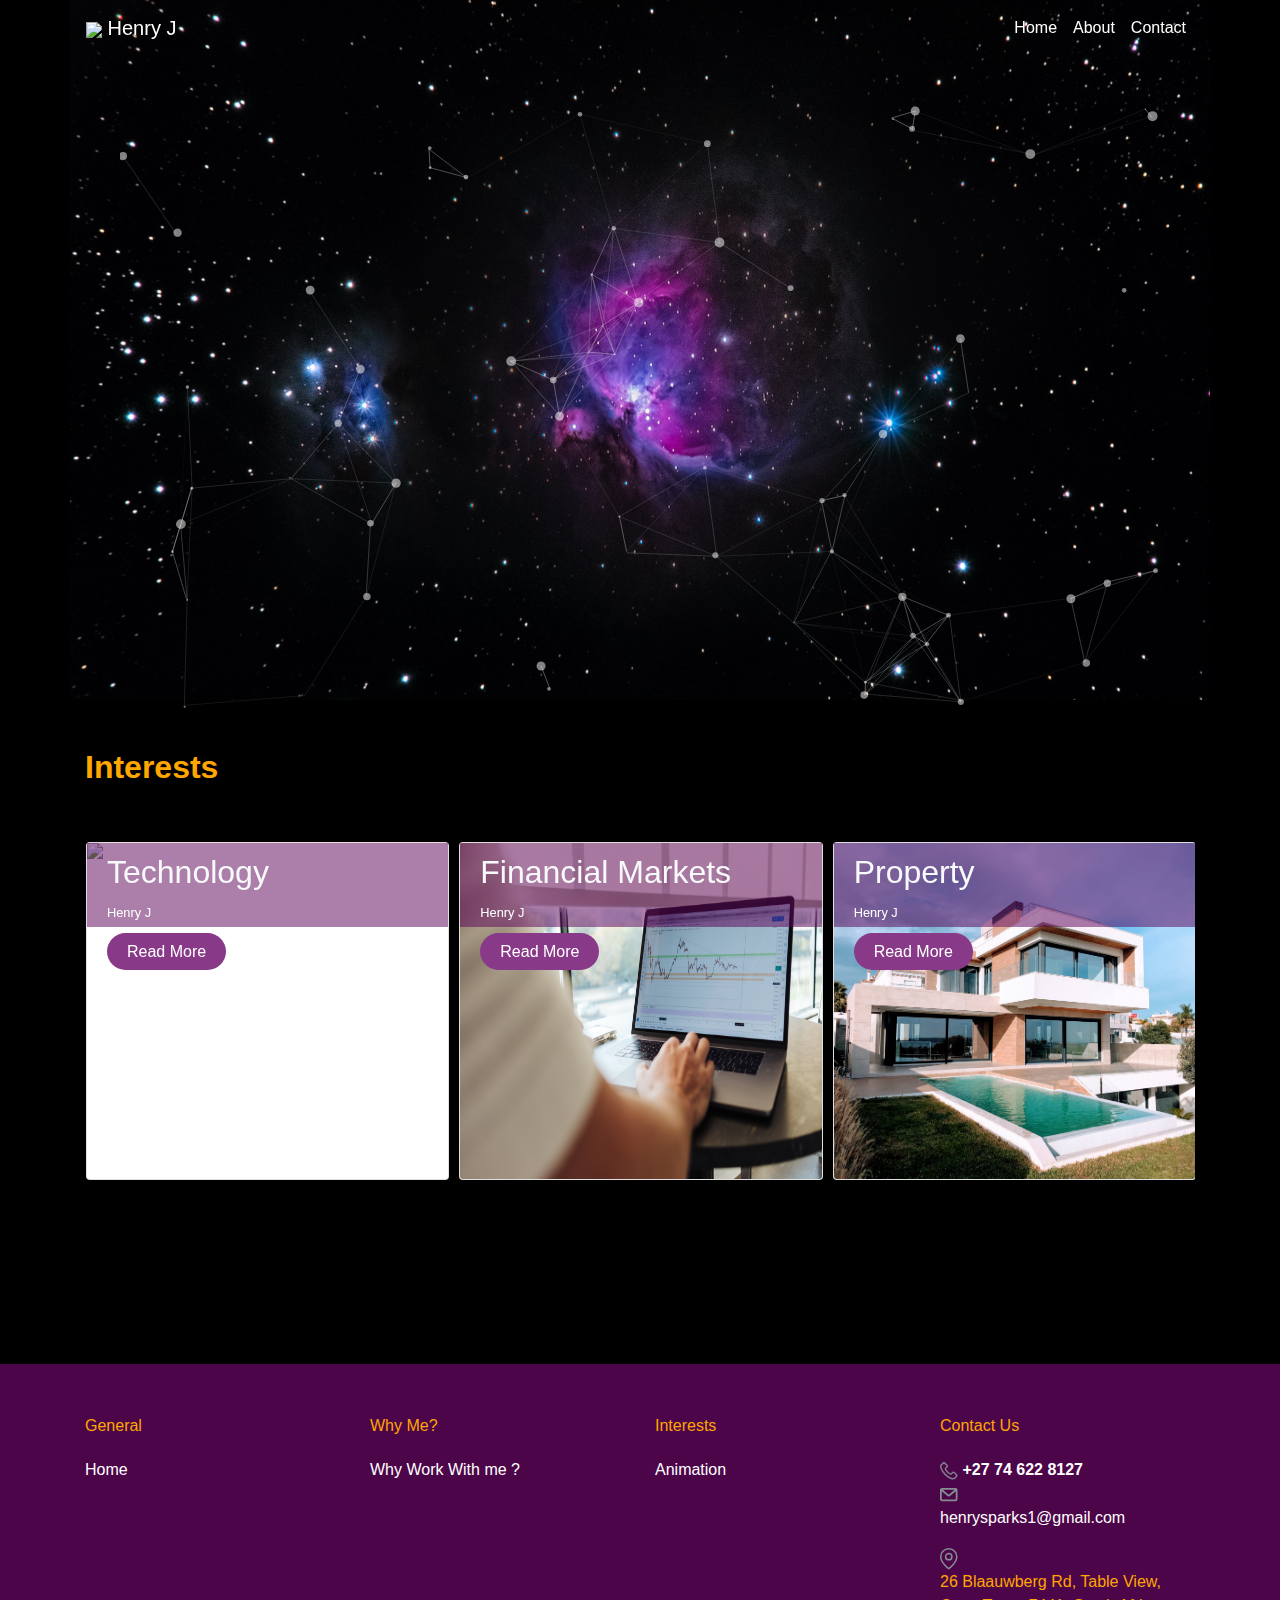
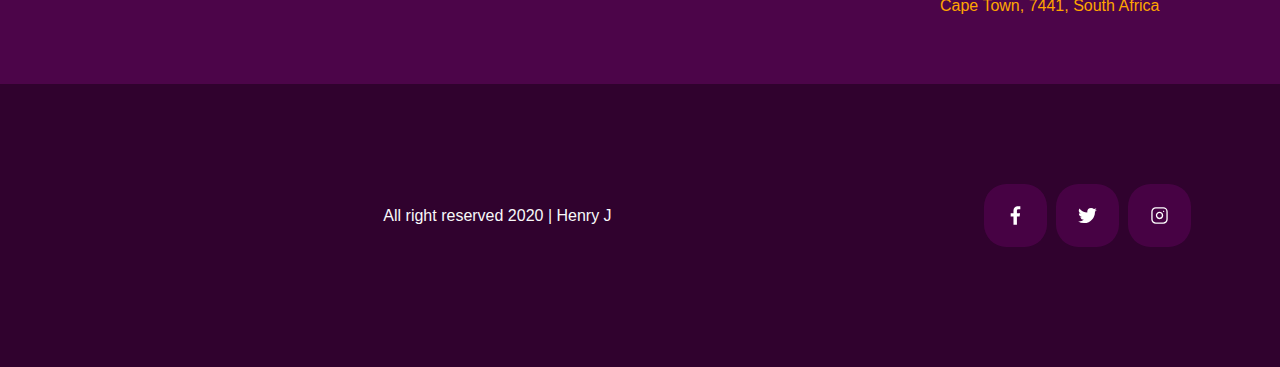
==== index.html @ 8cc5d6fb "Nicely styled the carousel items by giving the card title and the card texts a background  color of " ====
<!DOCTYPE html>
<html lang="en">
    <head>
        <meta charset="UTF-8">
        <meta name="viewport" content="width=device-width, initial-scale=1.0">
        <link rel="shortcut icon" href="./assets/img/3d-icon.png" type="image/x-icon">
        <title>Particle.js| Home</title>
        <link rel="stylesheet" href="https://stackpath.bootstrapcdn.com/bootstrap/4.3.1/css/bootstrap.min.css" integrity="sha384-ggOyR0iXCbMQv3Xipma34MD+dH/1fQ784/j6cY/iJTQUOhcWr7x9JvoRxT2MZw1T" crossorigin="anonymous">
        <link rel="stylesheet" href="./css/main.css">

        <link rel="stylesheet" href="./assets/OwlCarousel2-2.3.4/dist/assets/owl.carousel.css"> 
        <link rel="stylesheet" href="./assets/OwlCarousel2-2.3.4/dist/assets/owl.theme.default.css">
    </head>
    <body>         
        <!-- ---header--- -->
        <header>
            <nav class="container navbar navbar-expand-lg navbar-dark pb-5 fixed-top">
                <a class="navbar-brand" href="./index.html">
                    <img src="https://img.icons8.com/nolan/64/pixel-gun-3d.png"/>
                Henry J
                </a>
                <button class="navbar-toggler" type="button" data-toggle="collapse" data-target="#navbarNav" aria-controls="navbarNav" aria-expanded="false" aria-label="Toggle navigation">
                <span class="navbar-toggler-icon"></span>
                </button>
                <div class="collapse navbar-collapse justify-content-end" id="navbarNav">
                <ul class="navbar-nav">
                    <li class="nav-item active">
                        <a class="nav-link active" href="./index.html">Home</a>
                    </li>
                    <li class="nav-item">
                        <a class="nav-link active" href="./About.html">About</a>
                    </li>
                    <li class="nav-item">
                        <a class="nav-link active" href="./contact.html">Contact</a>
                    </li>
                </ul>
                </div>
            </nav>
        </header>
        <!-- ---main--- -->
        <main>
            <article id="particles-js" class="container text-center hero-wrap mb-5 pb-5">
                <h1 class="hero"> Welcome to my Amazing World ! </h1>
            </article>
            <!-- --- Interests Section-Carousel --- -->
            <article  class="container carousel ">
                <h2>
                    <Strong>
                        Interests
                    </Strong>
                </h2>
                <div>
                    <div class="owl-carousel ">
                        <div class="item">
                            <div class="card bg-gradient-dark text-light h-75 my-5">
                                <img src="./assets/img/tech/cameras.jpg" class="card-img" alt="...">
                                <div class="card-img-overlay h-25">
                                  <h2 class="card_title">
                                    Technology
                                  </h2>
                                  <!-- <h5 class="card-text text-warning">                             Fascinating how the world literally runs on lines of code. We just don't particularly pay attention to it but once you become awakened and become more conscious of it, your curiosity will spike and before you know it, you'll be drawn deeper into the digital world. <br> It's like an endless pit where you'll keep fallen deeper and deeper without getting bored or satisfied
                                  </h5> -->
                                  <p class="card-text"><small class="text-white">Henry J</small></p>
                                  <a href="" class="button-read-more btn-warning "> Read More</a>
                                </div>
                            </div>
                        </div>
                        <div class="item">
                            <div class="card bg-gradient-dark text-light h-75 my-5">
                                <img src="./assets/img/Investments-Liquidity/forex.jpg" class="card-img forex" alt="...">
                                <div class="card-img-overlay h-25 ">
                                  <h2 class="card_title">
                                    Financial Markets
                                  </h2>
                                  <!-- <h5 class="card-text text-warning">                             Being financially Educated, debt and tax conscious, is like a gift of second sight.
                                  </h5> -->
                                  <p class="card-text"><small class="text-white">Henry J</small></p>
                                  <a href="" class="button-read-more btn-warning "> Read More</a>
                                </div>
                            </div>
                        </div>
                        <div class="item">
                            <div class="card bg-gradient-dark text-light h-75 my-5">
                                <img src="./assets/img/property/modern house.jpg" class="card-img modern" alt="...">
                                <div class="card-img-overlay h-25">
                                  <h2 class="card_title">
                                    Property
                                  </h2>
                                  <!-- <h5 class="card-text text-warning">                             Fascinating how the world literally runs on lines of code. We just don't particularly pay attention to it but once you become awakened and become more conscious of it, your curiosity will spike and before you know it, you'll be drawn deeper into the digital world. <br> It's like an endless pit where you'll keep fallen deeper and deeper without getting bored or satisfied 
                                  </h5>-->
                                  <p class="card-text"><small class="text-white">Henry J</small></p>
                                  <a href="" class="button-read-more btn-warning "> Read More</a>
                                </div>
                            </div>
                        </div>
                        <div class="item">
                            <div class="card bg-gradient-dark text-light h-75 my-5">
                                <img src="./assets/img/Family/elder couple.jpg" class="card-img forex" alt="...">
                                <div class="card-img-overlay h-25">
                                  <h2 class="card_title">
                                    Family
                                  </h2>
                                  <p class="card-text"><small class="text-white">Henry J</small></p>
                                  <a href="" class="button-read-more btn-warning "> Read More</a>
                                </div>
                            </div>
                        </div>
                        <div class="item">
                            <div class="card bg-gradient-dark text-light h-75 my-5">
                                <img src="./assets/img/Sports cars/dylan-pirozek-RzgGMz2kU94-unsplash.jpg" class="card-img  forex" alt="...">
                                <div class="card-img-overlay h-25">
                                  <h2 class="card_title">
                                    Sports Cars
                                  </h2>
                                  <p class="card-text"><small class="text-white">Henry J</small></p>
                                  <a href="" class="button-read-more btn-warning "> Read More</a>
                                </div>
                            </div>
                        </div>
                    </div>
                </div>
            </article>
        </main>
        <!-- footer section -->
        <footer class="mt-5">
            <div class="Upper-footer">
                <div class="container">
                    <div class="row">
                        <div class="col-lg-3 col-md-4">
                            <div class="footer-title blue-text">
                                General
                            </div>
                            <div class="">
                                <ul class="ul-top-footer">
                                    <li><a href="./index.html">Home</a></li>
                                </ul>
                            </div>
                        </div>
                        <div class="col-lg-3 col-md-4">
                            <div class="footer-title blue-text text-start">
                                Why Me?
                            </div>
                            <div class="">
                                <ul class="ul-top-footer">
                                    <li><a href="#">Why Work With me ?</a></li>
                                </ul>
                            </div>
                        </div>
                        <div class="col-lg-3 col-md-4 ">
                            <div class="footer-title blue-text text-start">
                                Interests
                            </div>
                            <div class="text-start">
                                <ul class="ul-top-footer">
                                    <li><a href=""> Animation</a></li>
                                </ul>
                            </div>
                        </div>
                        <div class="col-lg-3 col-md-12">
                            <div class="footer-title blue-text">
                                Contact Us
                            </div>
                            <div class="">
                                <ul class="ul-top-footer">
                                    <li>
                                        <span><img src="./assets/img/phone-icon.svg" alt="Phone"></span>
                                        <a href="" class=""><strong>+27 74 622 8127</strong></a>
                                    </li>
                                    <li>
                                        <span><img src="./assets/img/email-icon.svg" alt="Email"></span>
                                        <p><a href="mailto:henrysparks1@gmail.com" class="link">henrysparks1@gmail.com</a></p>
                                    </li>
                                    <li class="mb-0">
                                        <span><img src="./assets/img/location-icon.svg" alt="Location"></span>
                                        <p> 26 Blaauwberg Rd, Table View, Cape Town, 7441, South Africa</p>
                                    </li>
                                </ul>
                            </div>
                        </div>
                    </div>
                </div>
            </div>
            <!-- Lower Footer Elements -->
            <div class="footer-bottom">
                <div class="container">
                    <div class="row " >
                        <section class="footer-lower text-center text-light col-md-9 align-self-center"> 
                            All right reserved 2020 | Henry J 
                        </section>
                        <div class="col-md-3 align-self-center">
                            <div class="social-media">
                                <ul class class="ul-top-footer"" >
                                    <li>
                                        <a href="https://web.facebook.com" target="_blank" class="d-flex ">
                                            <img src="./assets/img/facebook.svg" alt="">
                                        </a>
                                    </li>
                                    <li>
                                        <a href="https://twitter.com" target="_blank" class="d-flex">
                                            <img src="./assets/img/twitter.svg" alt="">
                                        </a>
                                    </li>
                                    <li>
                                        <a href="https://www.instagram.com" target="_blank" class="d-flex">
                                            <img src="./assets/img/instagram.svg" alt="">
                                        </a>
                                    </li>
                                </ul>
                            </div>
                        </div>
                    </div>
                </div>
            </div>
        </footer>
        <!-- ---scripts--- -->
        <script src="https://code.jquery.com/jquery-3.3.1.slim.min.js" integrity="sha384-q8i/X+965DzO0rT7abK41JStQIAqVgRVzpbzo5smXKp4YfRvH+8abtTE1Pi6jizo" crossorigin="anonymous"></script>
        <script src="https://cdnjs.cloudflare.com/ajax/libs/popper.js/1.14.7/umd/popper.min.js" integrity="sha384-UO2eT0CpHqdSJQ6hJty5KVphtPhzWj9WO1clHTMGa3JDZwrnQq4sF86dIHNDz0W1" crossorigin="anonymous"></script>
        <script src="https://stackpath.bootstrapcdn.com/bootstrap/4.3.1/js/bootstrap.min.js" integrity="sha384-JjSmVgyd0p3pXB1rRibZUAYoIIy6OrQ6VrjIEaFf/nJGzIxFDsf4x0xIM+B07jRM" crossorigin="anonymous"></script>
        <script src="./js/scripts.js"></script>
        <script src="./js/particles.js"></script>
        <script src="./js/app.js"></script>
        <script src="./js/owl.js"></script>
        <script src="./assets/OwlCarousel2-2.3.4/dist/owl.carousel.min.js"></script>
        <script src="./assets/OwlCarousel2-2.3.4/dist/owl.carousel.js"></script>
    </body>
</html>
---- css/main.css ----
html, body {
    overflow-x: hidden;
}

/* Cumulative styles to be inherited by multiple/selectors elements */
body {
    background-color: black;
    color: rgb(255, 166, 0);
}

li a {
    color: white;
}

.button-read-more {
    width: 140px;
    border-radius: 22.5px;
    color: white;
    background-color: rgb(136, 57, 136);
    padding: 10px 20px;
}

.button-read-more:hover {
    background-color: white;
    color:  rgb(136, 57, 136);
    text-decoration: none;
}

/* Index page styles */
/* carousel styles */
h2 .card_title {
    margin-bottom: 0;
}
.card-img-overlay {
   background-color: #5e035983;
   padding: 10px 20px;
}
.item {
    height: 450px;
}
.forex,
.modern {
    height: 448px;
}


/* Hero Section Styles */
nav {
    position: absolute;
}
.hero-wrap {
    align-content: center;
    background-image: url(./../assets/img/bg.jpg);
    height: 700px;
    background-repeat: no-repeat;
    background-size: cover;
    margin-bottom: 100px ;
    padding: 50px;
}
.hero {
    top: -150px ;
    opacity: 0;
    animation-name: hero;
    animation-duration: 2.5s;
    animation-delay: 2s;
    animation-timing-function: ease-in-out;
    animation-fill-mode: forwards;
    vertical-align: middle;
}

@keyframes hero {
    0% {
        transform: translateY(-200px);
        opacity: 0;
    }
    50% {
        transform: translateY(200px);
        opacity: 0.4;
    }
    75% {
        transform: translateY(170px);
        opacity: 1;
    }
    100% {
        transform: translateY(200px);
        opacity: .5;
    }
}

@media all and (max-width: 420px){
    .hero {
        font-size: 39px;
    }
    .hero-wrap {
      text-align: center;
      margin-bottom: 150px;
      overflow: hidden;
      padding: 0;
    }
  }
/* Astronaut image styles */

.astro {
    height: 200px;
    transform: translateY(-200px);
    opacity: 0;
    animation: astro 30s ease 4s infinite normal forwards;
    position: absolute;
}
@keyframes astro {
    0% {
        transform: translateY(0);
        opacity: 0;
    }
    12.5% {
        transform: translateY(-350px);
        opacity: .8;
    }
    25% {
        transform: translateY(-290px);
        opacity: .9;
    }
    37.5% {
        transform: translateY(-350px)scale(.9);
        opacity: .8;
    }
    50% {
        transform: translateY(-290px) scale(.8) ;
        opacity: .7 ;
    }
    62.5% {
        transform: translateY(-350px) scale(.7);
        opacity: .6;
    }
    75% {
        transform: translateY(-300px) scale(.6);
        opacity: .5;
    }
    87.5% {
        transform: translateY(-350px) scale(.5);
        opacity: .4;
    }
    100% {
        transform: translateY(-300px) scale(.2);
        opacity: 0;
    }
}
/*  ABOUT TEXT CONTENT SECTION */
.content {
    padding: 60px 40px 90px 40px ;
    border-radius: 50px;
    box-shadow: -15px 10px 12px  rgba(136, 128, 161, 0.438);
    background-color: #68096383;
    margin: 0 0 100px 0;

}
.content, 
.rocket-wrap {
    height: 340px;
    /* padding: 20px; */
    align-items: center;
}
@media all and (max-width: 572px ){
    .content-wrap {
        padding: 10px;
    }
}
@media all and (max-width: 768px ){
    .content {
        padding: 30px 20px 90px 20px;
    }
}
@media all and (max-width: 375px ){
    .content-wrap {
        padding: 10px;
    }
    .content {
        padding-top: 30px;
    }
}
@media all and (max-width: 420px ){
    .content-wrap {
        padding: 10px;
    }
    .content {
        padding: 30px 20px 90px 20px;
    }
}
.wrap-rocket {
    transform: translateY(250px);
}
.rocket-wrap {
    transform: translateY(300px);
    animation: path 12s linear 2s infinite normal forwards;
}
.rocket {
    position: absolute;
    animation:
    rotate 1s linear 1 normal forwards,
    rocket 3s linear 3s infinite normal forwards;
}
@keyframes rotate {
    from {
        opacity: 0;
    }
    to {
        transform: rotateZ(60deg);
        opacity: 1;
    }
}
@keyframes path {
    0% {
        transform:translateX(-800px);
        opacity: 0;
    }
    50%{
        opacity: 1;
    }
    to {
        transform:translateX(900px);
        opacity: 0;
    }
}

/* FOOTER Styles */

.Upper-footer {
    background-color: #68096383;
    padding: 50px 0 50px 0;
}
footer li {
    list-style-type: none;
    margin: auto;
    vertical-align: bottom;
}
.ul-top-footer {
    padding-left: 0;
    margin-top: 20px;
}

footer{
    background-color: #5e035983;
    padding-bottom: 20px;
}
.footer-bottom {
    margin: 100px 0 100px 0;
}
.footer-bottom ul {
    display: flex;
    margin: 0;
}
.footer-bottom ul li a {
    padding: 20px;
    background-color: #5e035983;
    border-radius: 22.5px;
}
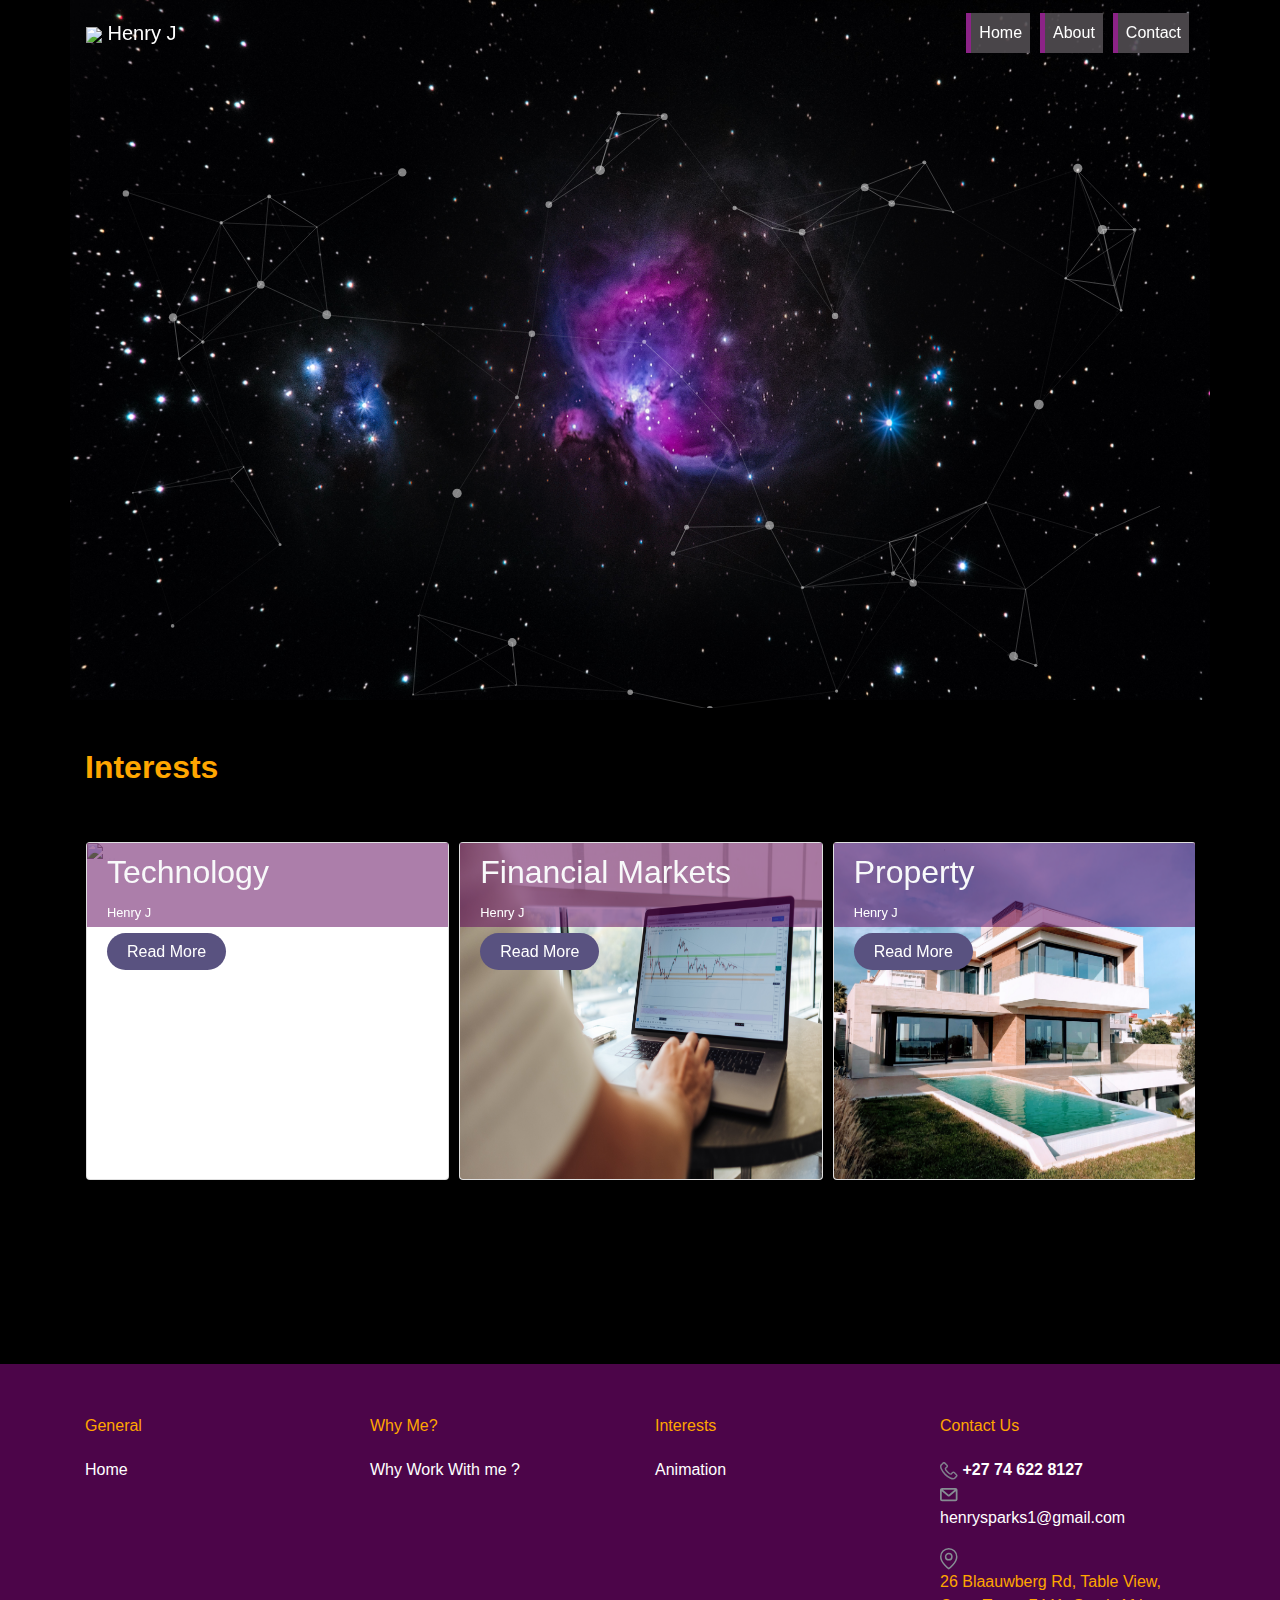
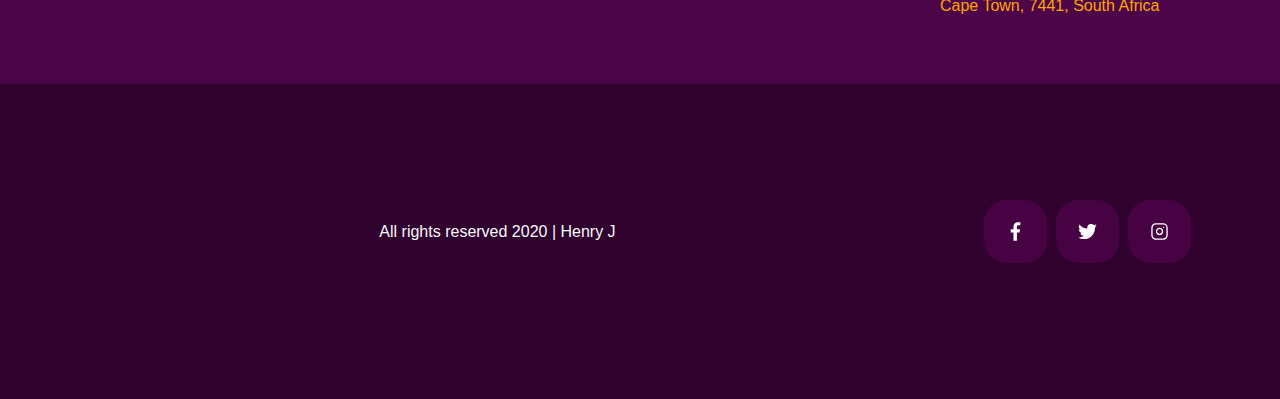
==== commit a861e969: "added my-3 to the lower footer divs to optimizethe spacing on smaller devices. on  the nav-items, ad" ====
--- a/index.html
+++ b/index.html
@@ -184,10 +184,10 @@
             <div class="footer-bottom">
                 <div class="container">
                     <div class="row " >
-                        <section class="footer-lower text-center text-light col-md-9 align-self-center"> 
-                            All right reserved 2020 | Henry J 
+                        <section class="footer-lower text-center text-light col-md-9 align-self-center my-3"> 
+                            All rights reserved 2020 | Henry J 
                         </section>
-                        <div class="col-md-3 align-self-center">
+                        <div class="col-md-3 align-self-center my-3">
                             <div class="social-media">
                                 <ul class class="ul-top-footer"" >
                                     <li>
@@ -212,7 +212,7 @@
                 </div>
             </div>
         </footer>
-        <!-- ---scripts--- -->
+        <!-----scripts----->
         <script src="https://code.jquery.com/jquery-3.3.1.slim.min.js" integrity="sha384-q8i/X+965DzO0rT7abK41JStQIAqVgRVzpbzo5smXKp4YfRvH+8abtTE1Pi6jizo" crossorigin="anonymous"></script>
         <script src="https://cdnjs.cloudflare.com/ajax/libs/popper.js/1.14.7/umd/popper.min.js" integrity="sha384-UO2eT0CpHqdSJQ6hJty5KVphtPhzWj9WO1clHTMGa3JDZwrnQq4sF86dIHNDz0W1" crossorigin="anonymous"></script>
         <script src="https://stackpath.bootstrapcdn.com/bootstrap/4.3.1/js/bootstrap.min.js" integrity="sha384-JjSmVgyd0p3pXB1rRibZUAYoIIy6OrQ6VrjIEaFf/nJGzIxFDsf4x0xIM+B07jRM" crossorigin="anonymous"></script>
--- a/css/main.css
+++ b/css/main.css
@@ -16,7 +16,7 @@
     width: 140px;
     border-radius: 22.5px;
     color: white;
-    background-color: rgb(136, 57, 136);
+    background-color: rgb(89, 82, 128);
     padding: 10px 20px;
 }
 
@@ -24,6 +24,13 @@
     background-color: white;
     color:  rgb(136, 57, 136);
     text-decoration: none;
+}
+/* ---Header Styles--- */
+.nav-item {
+    background-color: rgba(80, 75, 80, 0.918);
+    margin: 5px;
+    border-left: solid 5px #cc04c283;
+    
 }
 
 /* Index page styles */
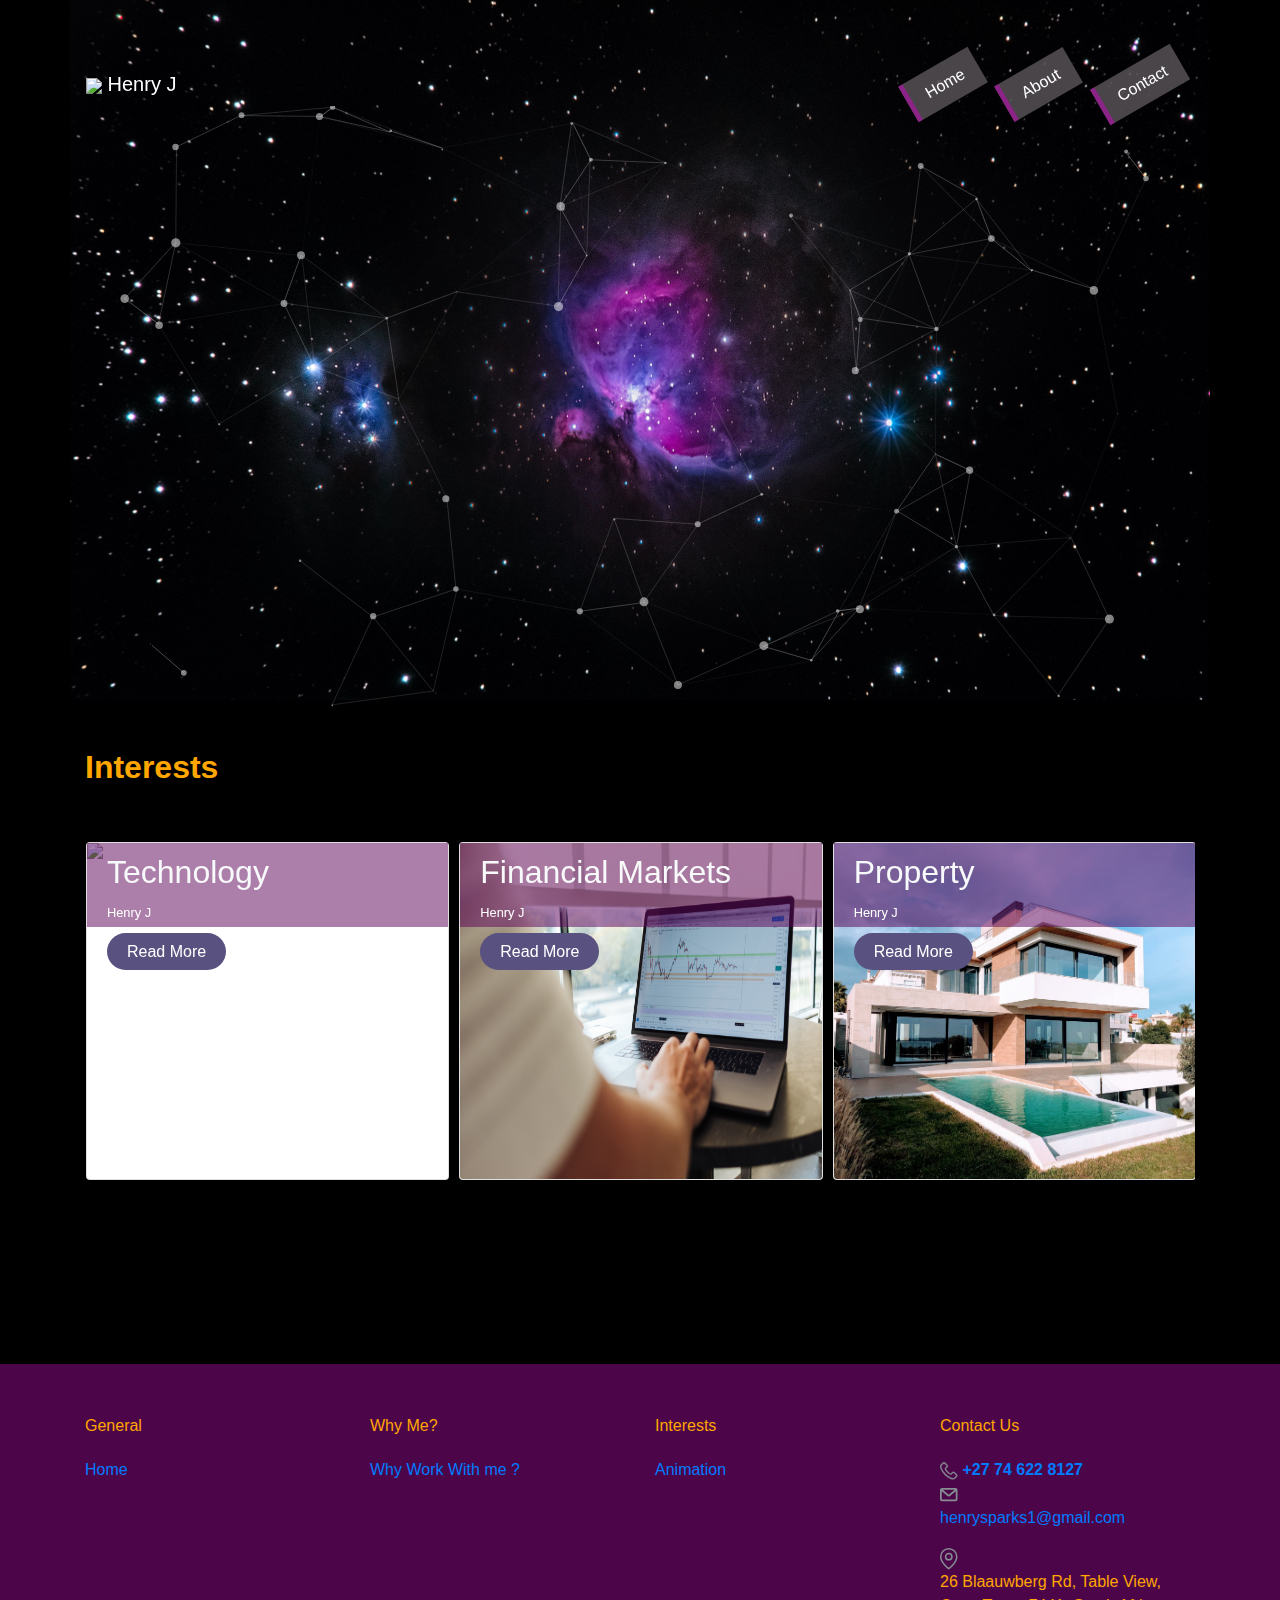
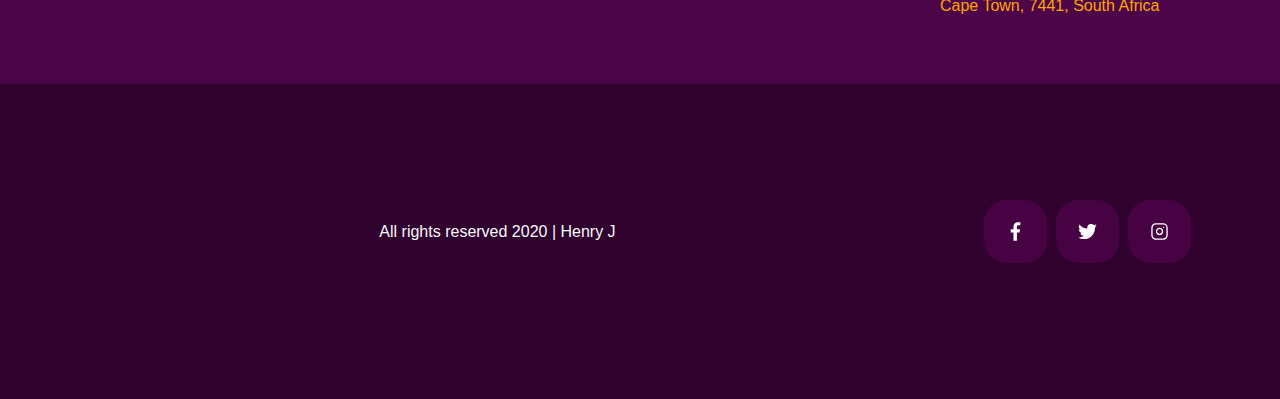
==== commit e98a100f: "Removed the bootstrap classes on the nav items and gave the elements my own class names, Then i move" ====
--- a/index.html
+++ b/index.html
@@ -14,7 +14,7 @@
     <body>         
         <!-- ---header--- -->
         <header>
-            <nav class="container navbar navbar-expand-lg navbar-dark pb-5 fixed-top">
+            <nav class="container navbar navbar-expand-lg navbar-dark pb-5 fixed-top mt-5">
                 <a class="navbar-brand" href="./index.html">
                     <img src="https://img.icons8.com/nolan/64/pixel-gun-3d.png"/>
                 Henry J
@@ -24,14 +24,14 @@
                 </button>
                 <div class="collapse navbar-collapse justify-content-end" id="navbarNav">
                 <ul class="navbar-nav">
-                    <li class="nav-item active">
-                        <a class="nav-link active" href="./index.html">Home</a>
+                    <li class="navbar-li">
+                        <a class="navbar-link" href="./index.html">Home</a>
                     </li>
-                    <li class="nav-item">
-                        <a class="nav-link active" href="./About.html">About</a>
+                    <li class="navbar-li">
+                        <a class="navbar-link" href="./About.html">About</a>
                     </li>
-                    <li class="nav-item">
-                        <a class="nav-link active" href="./contact.html">Contact</a>
+                    <li class="navbar-li">
+                        <a class="navbar-link" href="./contact.html">Contact</a>
                     </li>
                 </ul>
                 </div>
--- a/css/main.css
+++ b/css/main.css
@@ -6,10 +6,6 @@
 body {
     background-color: black;
     color: rgb(255, 166, 0);
-}
-
-li a {
-    color: white;
 }
 
 .button-read-more {
@@ -26,11 +22,29 @@
     text-decoration: none;
 }
 /* ---Header Styles--- */
-.nav-item {
+.navbar-li {
     background-color: rgba(80, 75, 80, 0.918);
-    margin: 5px;
+    margin: 8px;
     border-left: solid 5px #cc04c283;
-    
+    padding: 8px;
+    transform: rotate(-30deg); 
+    transition: transform .8s ease ;   
+}
+.navbar-li:hover {
+    transform: scale(1.3);
+    border-left: solid 5px #fd9002;
+}
+a.navbar-link {
+    padding: 8px;
+    color: white;
+    vertical-align: middle;
+}
+li a {
+    transition: color 1s, transform 2s;
+}
+li a:hover {
+    color: #fd9002;
+    text-decoration: none;
 }
 
 /* Index page styles */
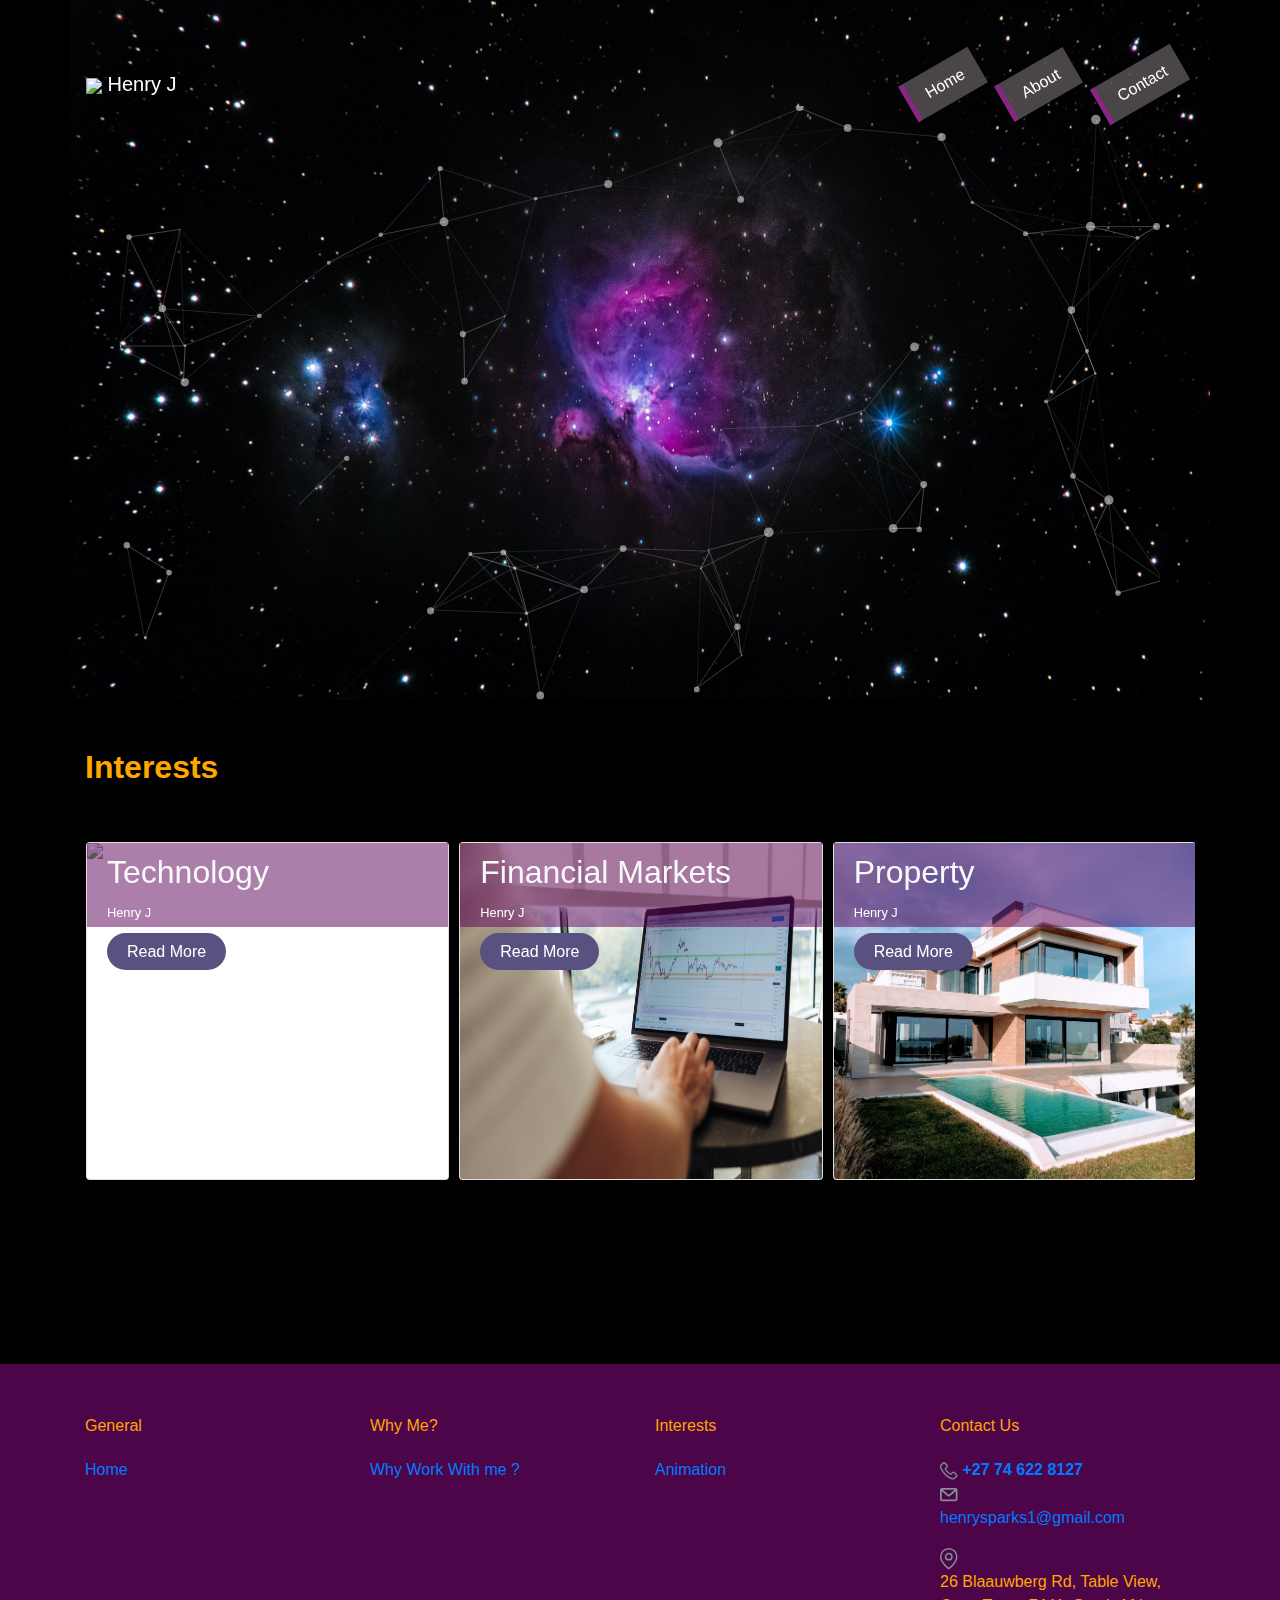
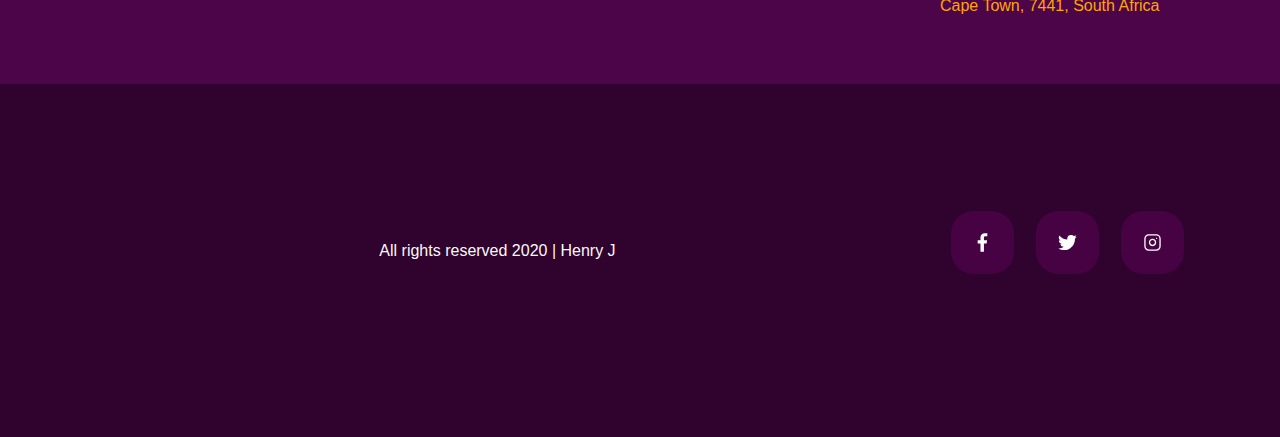
==== commit bc8c80ef: "ref all social media icons ot my respctive social media accounts and removed inline styling then the" ====
--- a/index.html
+++ b/index.html
@@ -191,17 +191,17 @@
                             <div class="social-media">
                                 <ul class class="ul-top-footer"" >
                                     <li>
-                                        <a href="https://web.facebook.com" target="_blank" class="d-flex ">
+                                        <a href="https://www.facebook.com/profile.php?id=100008808461940" target="_blank" class="d-flex ">
                                             <img src="./assets/img/facebook.svg" alt="">
                                         </a>
                                     </li>
                                     <li>
-                                        <a href="https://twitter.com" target="_blank" class="d-flex">
+                                        <a href="https://twitter.com/henry_sparks_" target="_blank" class="d-flex">
                                             <img src="./assets/img/twitter.svg" alt="">
                                         </a>
                                     </li>
                                     <li>
-                                        <a href="https://www.instagram.com" target="_blank" class="d-flex">
+                                        <a href="https://www.instagram.com/baki.sparks/" target="_blank" class="d-flex">
                                             <img src="./assets/img/instagram.svg" alt="">
                                         </a>
                                     </li>
--- a/css/main.css
+++ b/css/main.css
@@ -33,6 +33,17 @@
 .navbar-li:hover {
     transform: scale(1.3);
     border-left: solid 5px #fd9002;
+}
+@media all and (max-width: 991px){
+    .navbar-li {
+        width: 90px;
+        float: right;
+        background-color: rgba(80, 75, 80, 0.479);
+        transform: scale(.8) rotate(-30deg) ;
+    }
+    .navbar-nav {
+        float: right;
+    }
 }
 a.navbar-link {
     padding: 8px;
@@ -242,7 +253,23 @@
         opacity: 0;
     }
 }
-
+/* Social Media Anchor Tag Styles */
+.social-media ul {
+    display: flex;
+    padding-left: 0;
+}
+.social-media ul li {
+    list-style-type: none;
+    margin: 11px;
+    float: left;
+}
+.social-media ul li a {
+    width: 63px;
+    height: 63px;
+    padding: 20px;
+    background-color: #5e035983;
+    border-radius: 22.5px;
+}
 /* FOOTER Styles */
 
 .Upper-footer {
@@ -266,13 +293,4 @@
 .footer-bottom {
     margin: 100px 0 100px 0;
 }
-.footer-bottom ul {
-    display: flex;
-    margin: 0;
-}
-.footer-bottom ul li a {
-    padding: 20px;
-    background-color: #5e035983;
-    border-radius: 22.5px;
-}
-
+
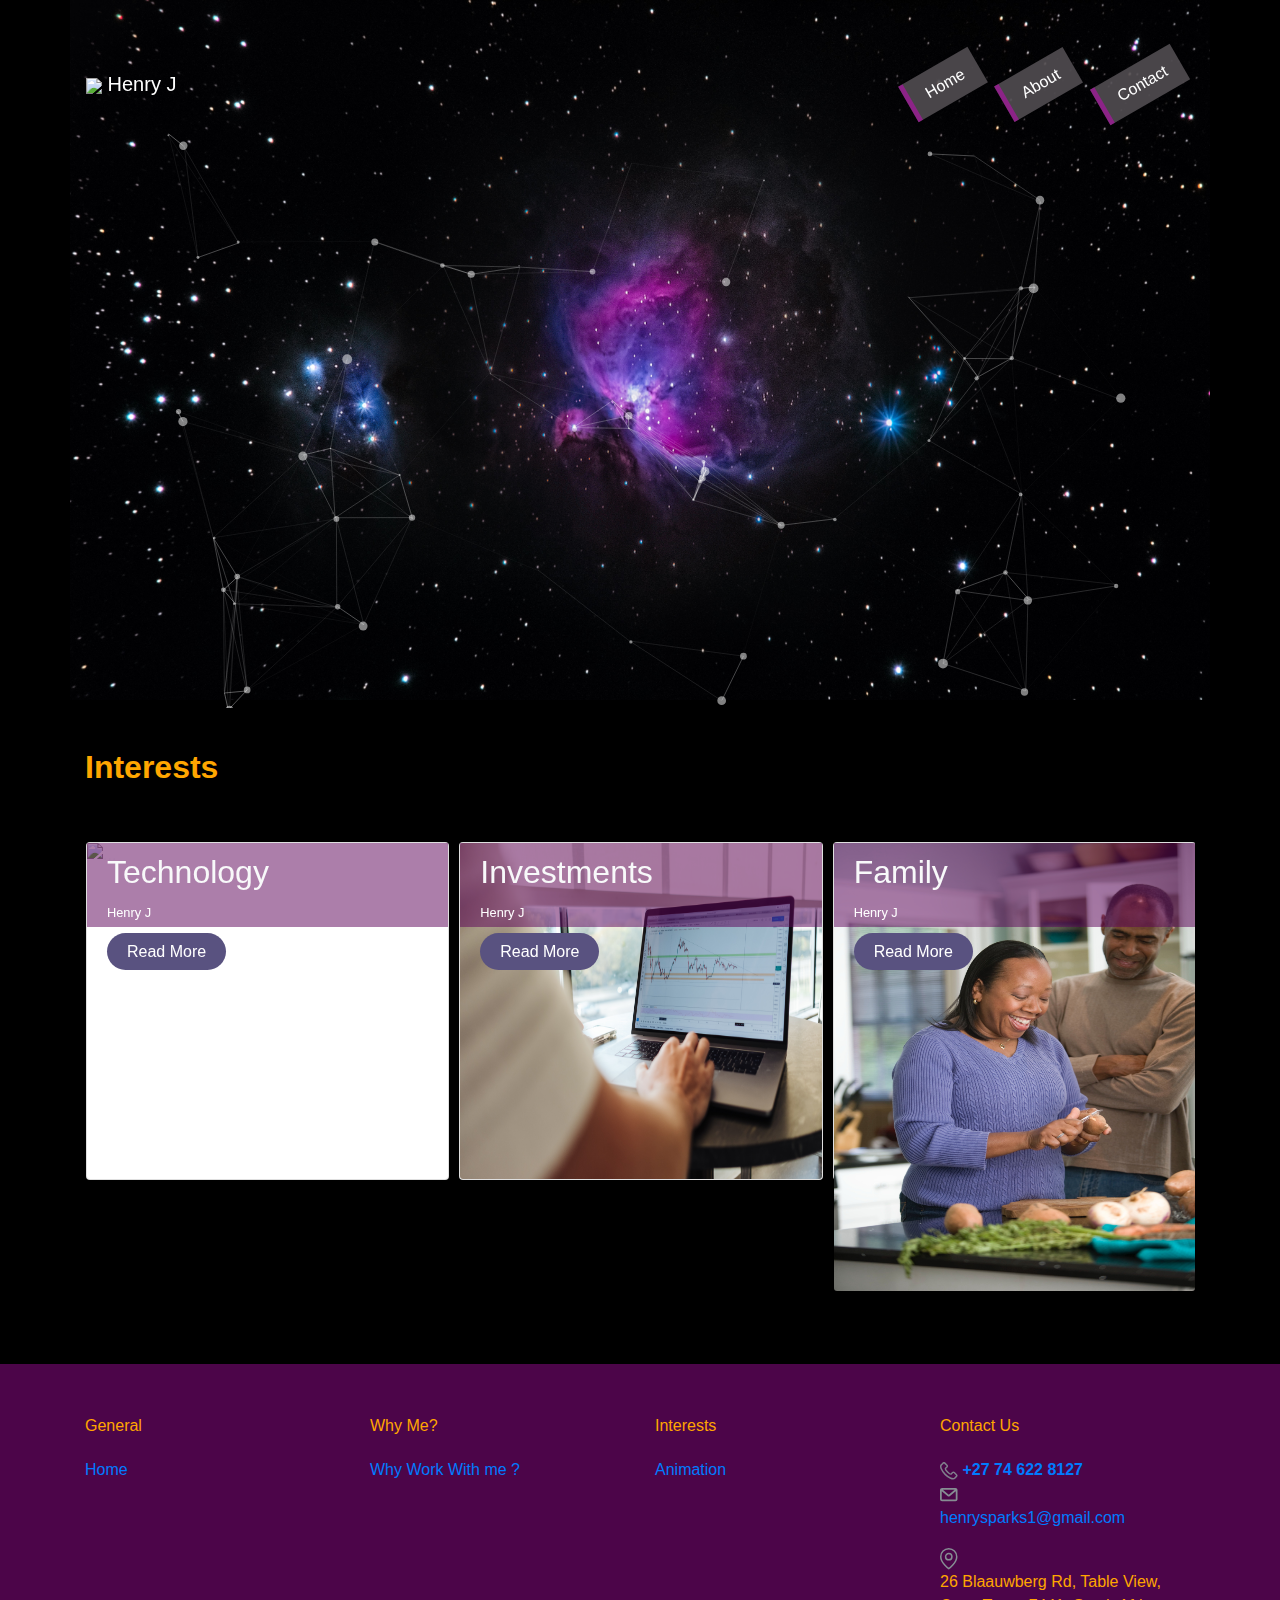
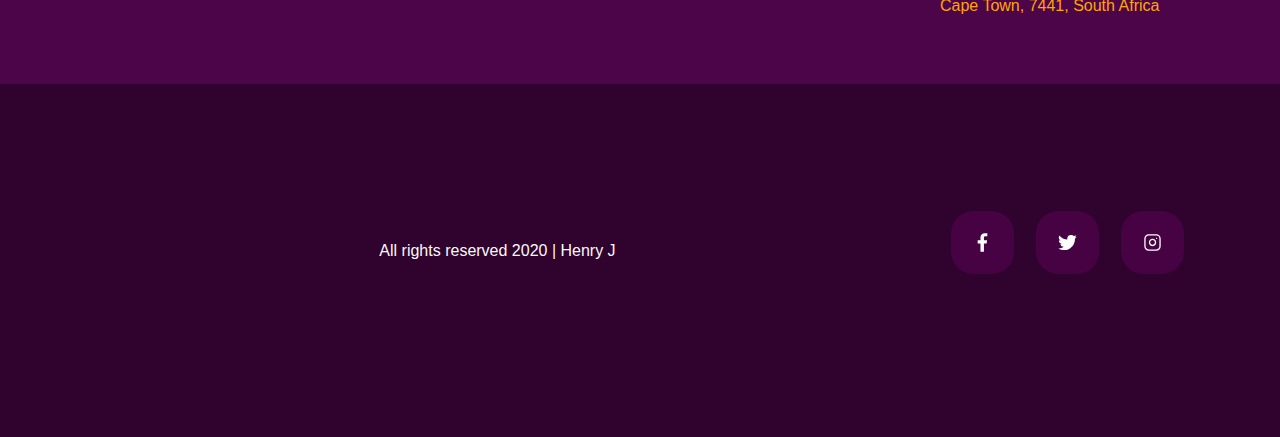
==== commit 7cae01b2: "deleted the property card from the carousel. Changed the Financial Markets Title to Investments so t" ====
--- a/index.html
+++ b/index.html
@@ -61,7 +61,7 @@
                                   <!-- <h5 class="card-text text-warning">                             Fascinating how the world literally runs on lines of code. We just don't particularly pay attention to it but once you become awakened and become more conscious of it, your curiosity will spike and before you know it, you'll be drawn deeper into the digital world. <br> It's like an endless pit where you'll keep fallen deeper and deeper without getting bored or satisfied
                                   </h5> -->
                                   <p class="card-text"><small class="text-white">Henry J</small></p>
-                                  <a href="" class="button-read-more btn-warning "> Read More</a>
+                                  <a href="./assets/content_pages/tech.html" class="button-read-more btn-warning "> Read More</a>
                                 </div>
                             </div>
                         </div>
@@ -70,26 +70,12 @@
                                 <img src="./assets/img/Investments-Liquidity/forex.jpg" class="card-img forex" alt="...">
                                 <div class="card-img-overlay h-25 ">
                                   <h2 class="card_title">
-                                    Financial Markets
+                                    Investments 
                                   </h2>
                                   <!-- <h5 class="card-text text-warning">                             Being financially Educated, debt and tax conscious, is like a gift of second sight.
                                   </h5> -->
                                   <p class="card-text"><small class="text-white">Henry J</small></p>
-                                  <a href="" class="button-read-more btn-warning "> Read More</a>
-                                </div>
-                            </div>
-                        </div>
-                        <div class="item">
-                            <div class="card bg-gradient-dark text-light h-75 my-5">
-                                <img src="./assets/img/property/modern house.jpg" class="card-img modern" alt="...">
-                                <div class="card-img-overlay h-25">
-                                  <h2 class="card_title">
-                                    Property
-                                  </h2>
-                                  <!-- <h5 class="card-text text-warning">                             Fascinating how the world literally runs on lines of code. We just don't particularly pay attention to it but once you become awakened and become more conscious of it, your curiosity will spike and before you know it, you'll be drawn deeper into the digital world. <br> It's like an endless pit where you'll keep fallen deeper and deeper without getting bored or satisfied 
-                                  </h5>-->
-                                  <p class="card-text"><small class="text-white">Henry J</small></p>
-                                  <a href="" class="button-read-more btn-warning "> Read More</a>
+                                  <a href="./assets/content_pages/investments.html" class="button-read-more btn-warning "> Read More</a>
                                 </div>
                             </div>
                         </div>
@@ -101,7 +87,7 @@
                                     Family
                                   </h2>
                                   <p class="card-text"><small class="text-white">Henry J</small></p>
-                                  <a href="" class="button-read-more btn-warning "> Read More</a>
+                                  <a href="./assets/content_pages/family.html" class="button-read-more btn-warning "> Read More</a>
                                 </div>
                             </div>
                         </div>
@@ -113,7 +99,7 @@
                                     Sports Cars
                                   </h2>
                                   <p class="card-text"><small class="text-white">Henry J</small></p>
-                                  <a href="" class="button-read-more btn-warning "> Read More</a>
+                                  <a href="./assets/content_pages/supercars.html" class="button-read-more btn-warning "> Read More</a>
                                 </div>
                             </div>
                         </div>
--- a/css/main.css
+++ b/css/main.css
@@ -270,6 +270,20 @@
     background-color: #5e035983;
     border-radius: 22.5px;
 }
+/* Contact Us Page Styles */
+.button-send-enquiry {
+    width: 140px;
+    padding: 9px;
+    color: #ffffff;
+    border: #fd9002 solid;
+    background-color: #5e035a73;
+    border-radius: 22.5px;
+}
+.button-send-enquiry:hover {
+    color:#5e035a;
+    border: #fd9002 solid;
+    background-color: #dacfcfe1;
+}
 /* FOOTER Styles */
 
 .Upper-footer {
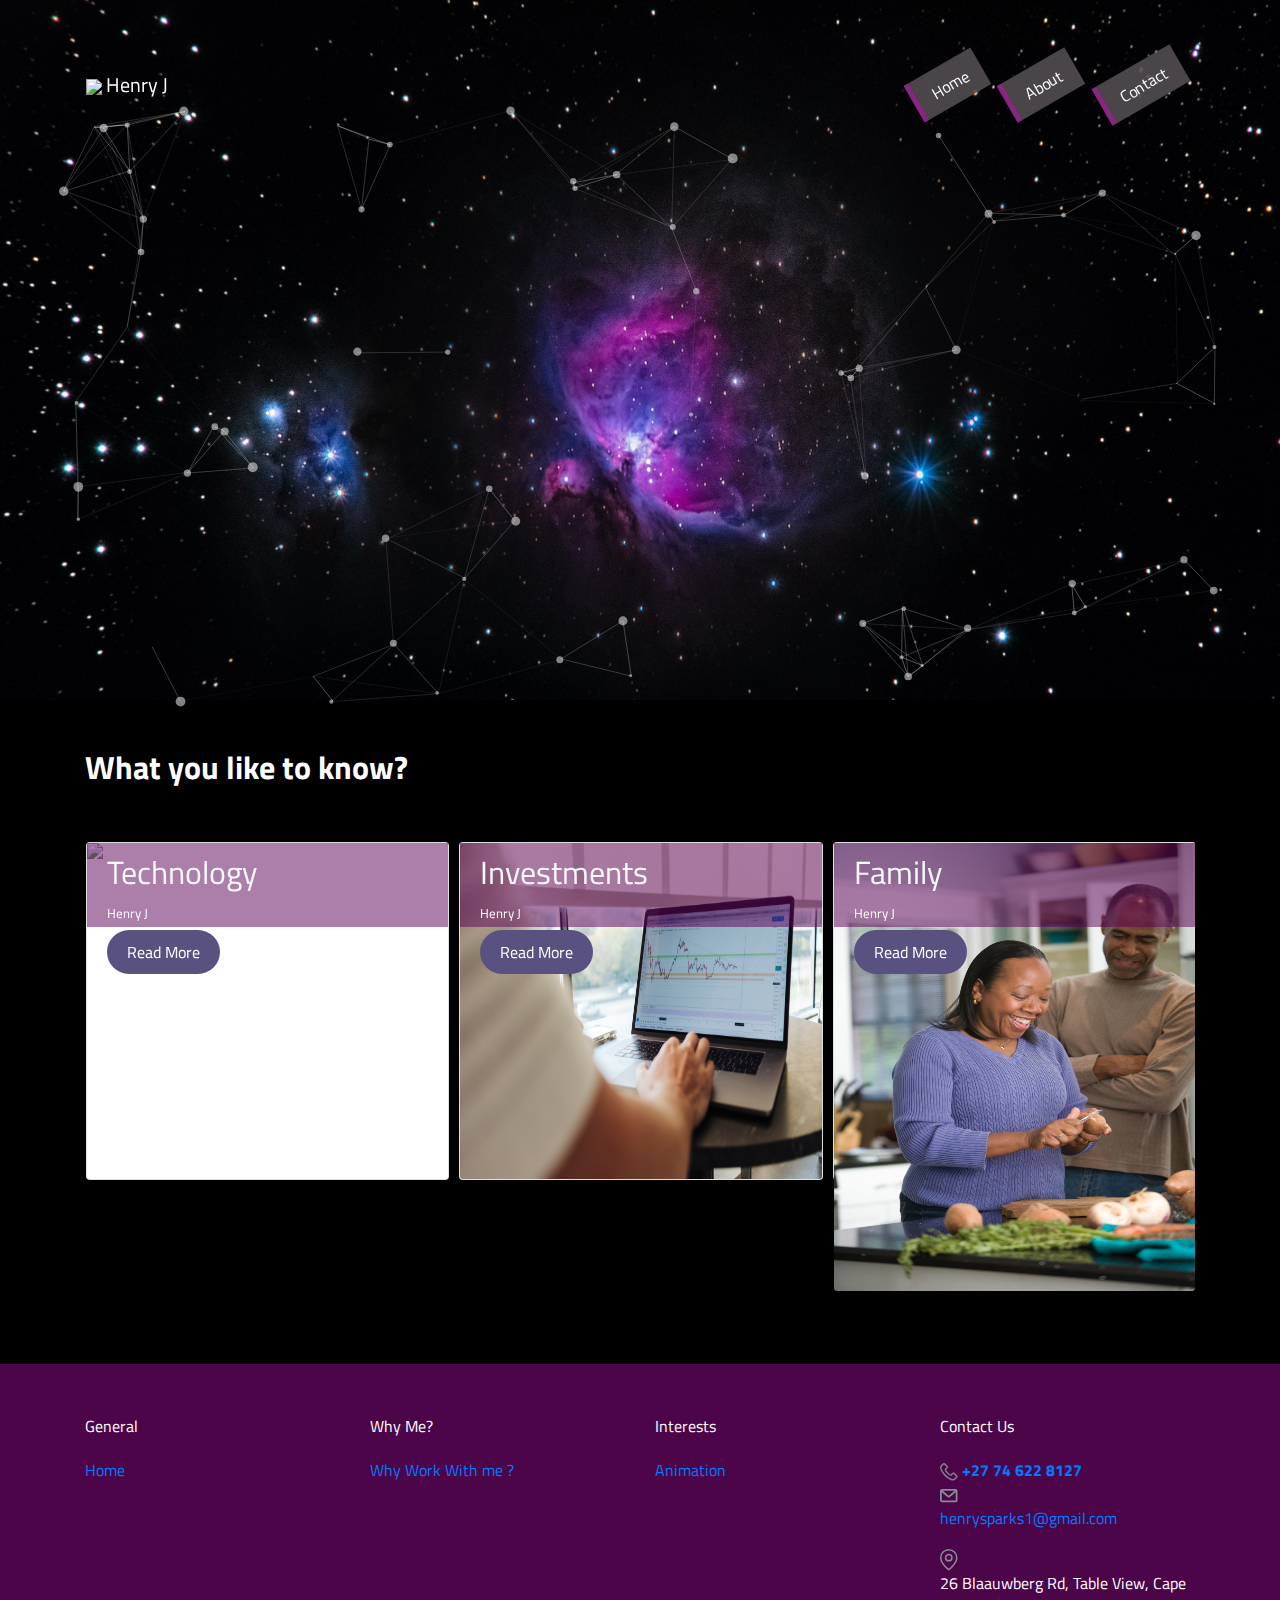
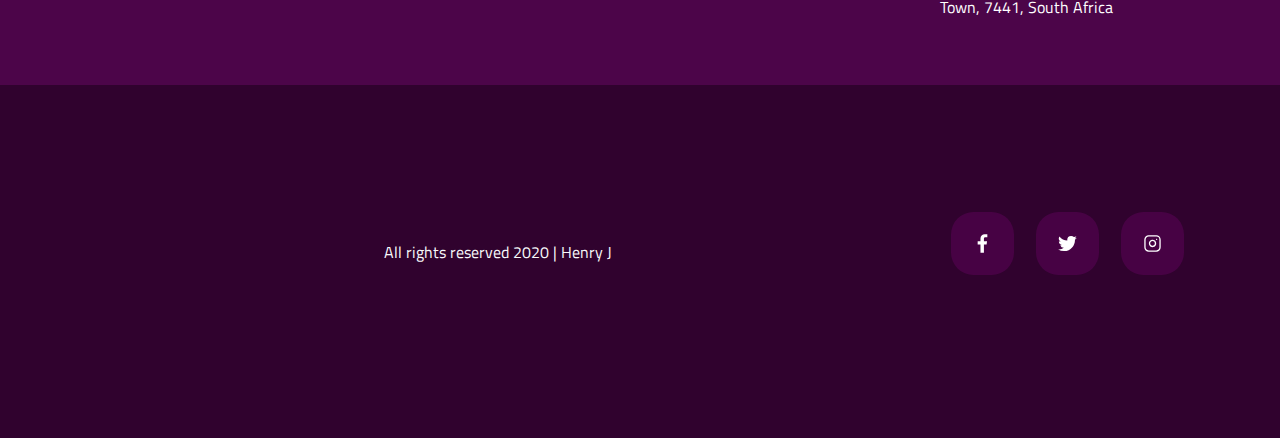
==== commit 42b04f6f: "imported a google font titillium using the link, and added this to all the html files. to make the h" ====
--- a/index.html
+++ b/index.html
@@ -7,7 +7,7 @@
         <title>Particle.js| Home</title>
         <link rel="stylesheet" href="https://stackpath.bootstrapcdn.com/bootstrap/4.3.1/css/bootstrap.min.css" integrity="sha384-ggOyR0iXCbMQv3Xipma34MD+dH/1fQ784/j6cY/iJTQUOhcWr7x9JvoRxT2MZw1T" crossorigin="anonymous">
         <link rel="stylesheet" href="./css/main.css">
-
+        <link href="https://fonts.googleapis.com/css2?family=Titillium+Web:wght@400;600&display=swap" rel="stylesheet">
         <link rel="stylesheet" href="./assets/OwlCarousel2-2.3.4/dist/assets/owl.carousel.css"> 
         <link rel="stylesheet" href="./assets/OwlCarousel2-2.3.4/dist/assets/owl.theme.default.css">
     </head>
@@ -38,15 +38,17 @@
             </nav>
         </header>
         <!-- ---main--- -->
-        <main>
-            <article id="particles-js" class="container text-center hero-wrap mb-5 pb-5">
-                <h1 class="hero"> Welcome to my Amazing World ! </h1>
-            </article>
+        <main class="main">
+            <div class="wrap">
+                <article id="particles-js" class=" text-center hero-wrap mb-5 pb-5">
+                    <h1 class="hero"> Welcome to my Amazing World ! </h1>
+                </article>
+            </div>
             <!-- --- Interests Section-Carousel --- -->
             <article  class="container carousel ">
                 <h2>
                     <Strong>
-                        Interests
+                        What you like to know?
                     </Strong>
                 </h2>
                 <div>
--- a/css/main.css
+++ b/css/main.css
@@ -5,7 +5,8 @@
 /* Cumulative styles to be inherited by multiple/selectors elements */
 body {
     background-color: black;
-    color: rgb(255, 166, 0);
+    color: #ffffff;
+    font-family: 'Titillium Web', sans-serif;
 }
 
 .button-read-more {
@@ -83,6 +84,7 @@
 .hero-wrap {
     align-content: center;
     background-image: url(./../assets/img/bg.jpg);
+    width: auto;
     height: 700px;
     background-repeat: no-repeat;
     background-size: cover;
@@ -308,3 +310,15 @@
     margin: 100px 0 100px 0;
 }
 
+/* ---Family Page Styles--- */
+
+.family-wrap {
+    background-image: url(../../assets/img/family/fam.jpg);
+    height: 700px;
+    width: auto;
+    background-repeat: no-repeat;
+    background-size: cover;
+    margin-bottom: 100px ;
+    background-position: center;
+    /* background-position-x: -400px; */
+}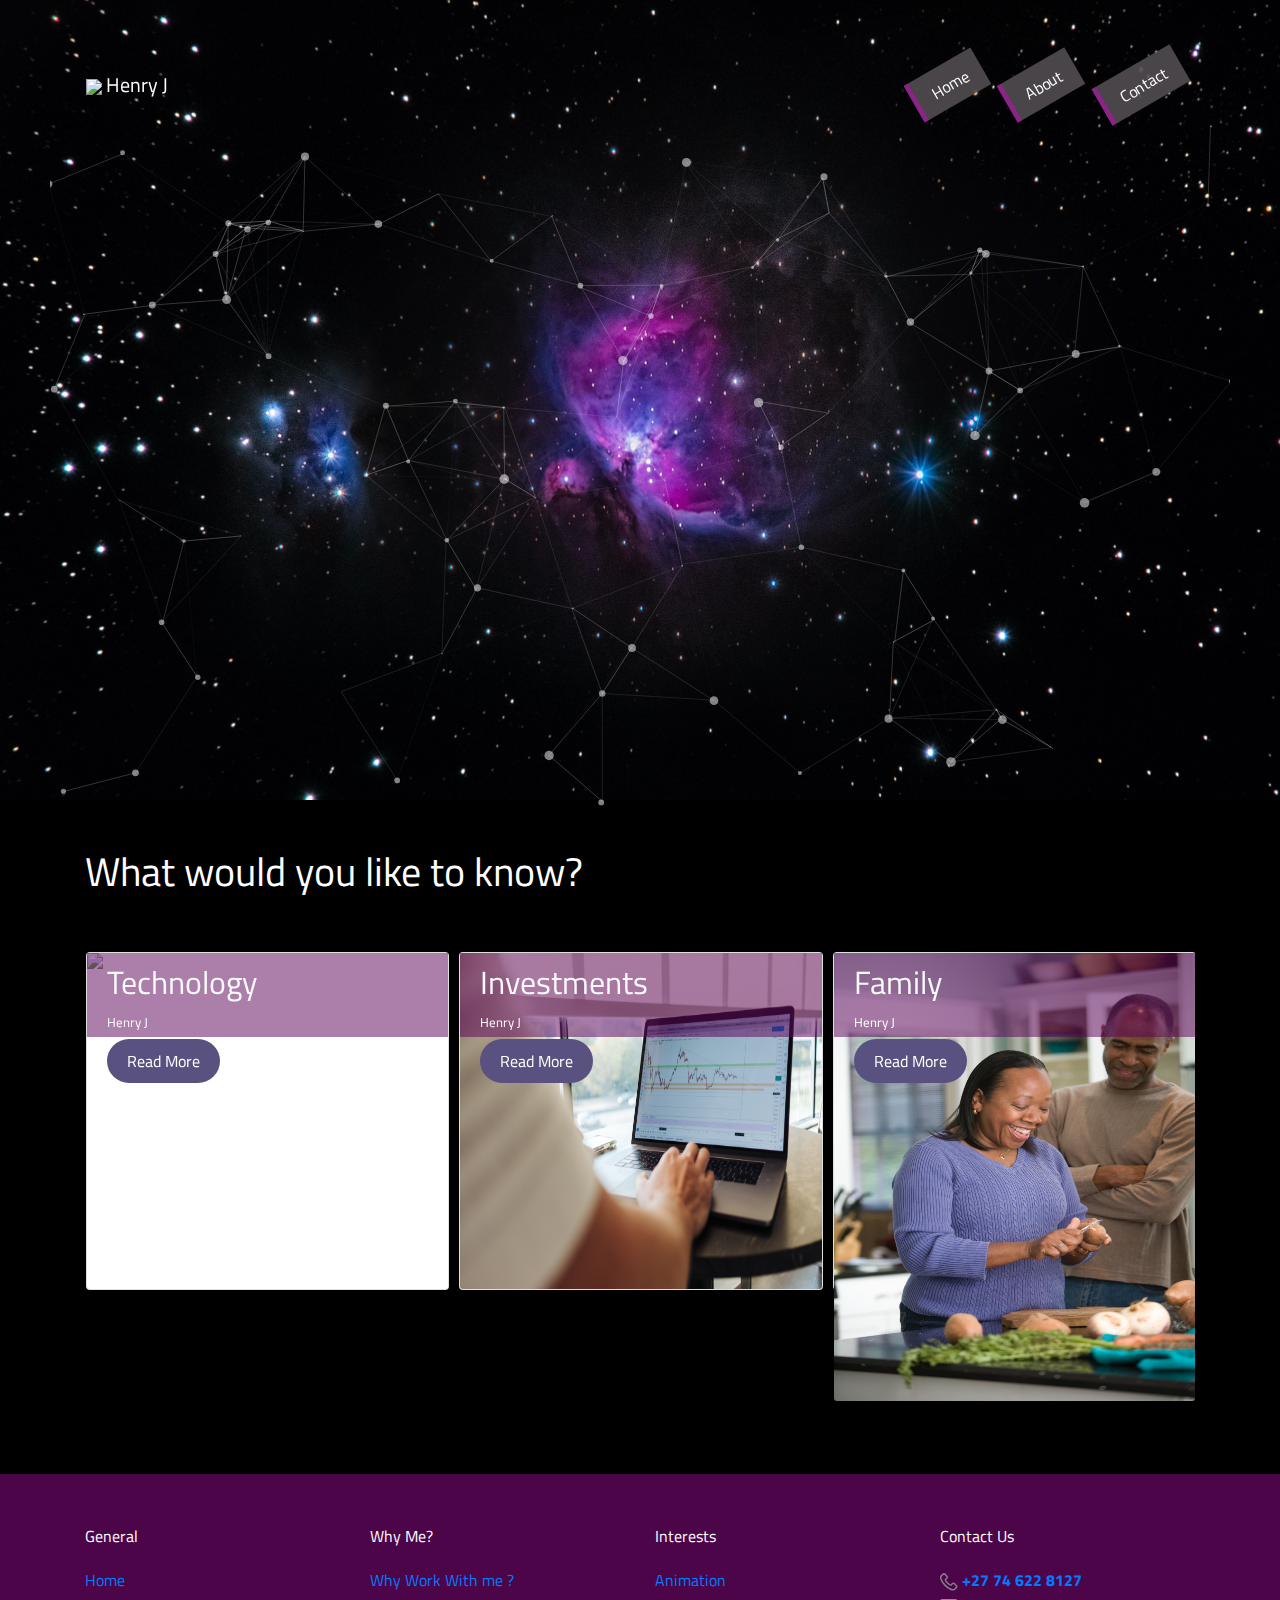
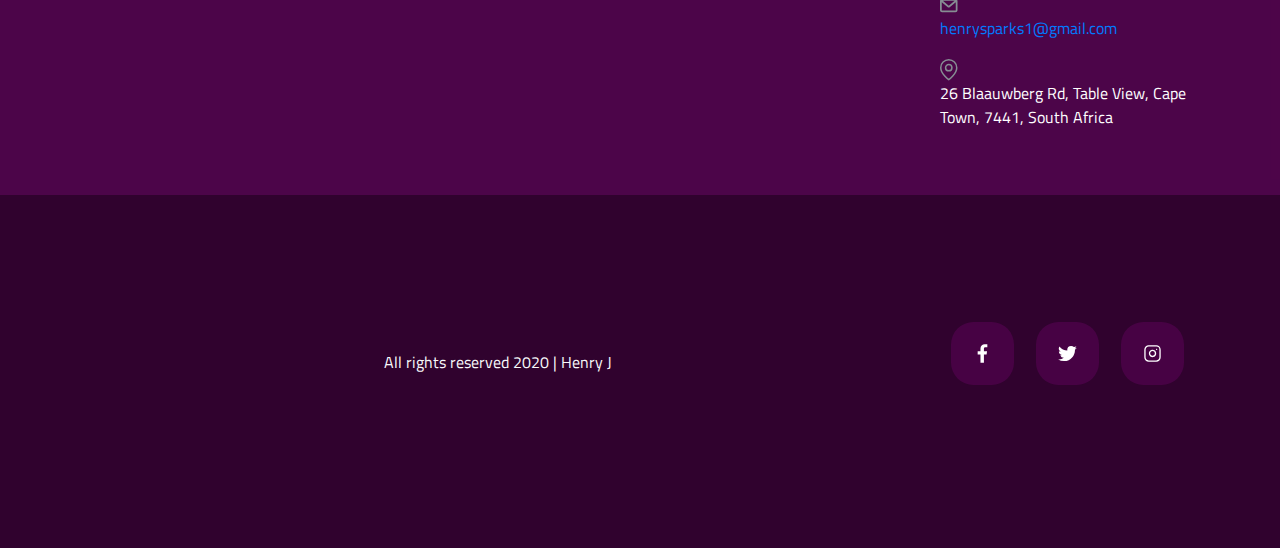
==== commit c549eba3: "created the inneer content of the family and the supercar pages. then added new images as background" ====
--- a/index.html
+++ b/index.html
@@ -46,11 +46,9 @@
             </div>
             <!-- --- Interests Section-Carousel --- -->
             <article  class="container carousel ">
-                <h2>
-                    <Strong>
-                        What you like to know?
-                    </Strong>
-                </h2>
+                <h1>
+                    What would you like to know?
+                </h1>
                 <div>
                     <div class="owl-carousel ">
                         <div class="item">
@@ -69,7 +67,7 @@
                         </div>
                         <div class="item">
                             <div class="card bg-gradient-dark text-light h-75 my-5">
-                                <img src="./assets/img/Investments-Liquidity/forex.jpg" class="card-img forex" alt="...">
+                                <img src="./assets/img/invest/forex.jpg" class="card-img forex" alt="...">
                                 <div class="card-img-overlay h-25 ">
                                   <h2 class="card_title">
                                     Investments 
@@ -95,7 +93,7 @@
                         </div>
                         <div class="item">
                             <div class="card bg-gradient-dark text-light h-75 my-5">
-                                <img src="./assets/img/Sports cars/dylan-pirozek-RzgGMz2kU94-unsplash.jpg" class="card-img  forex" alt="...">
+                                <img src="./assets/img/Sports-cars/dylan-pirozek-RzgGMz2kU94-unsplash.jpg" class="card-img  forex" alt="...">
                                 <div class="card-img-overlay h-25">
                                   <h2 class="card_title">
                                     Sports Cars
--- a/css/main.css
+++ b/css/main.css
@@ -7,6 +7,10 @@
     background-color: black;
     color: #ffffff;
     font-family: 'Titillium Web', sans-serif;
+}
+embed {
+    width: 400px;
+    height: 400px;
 }
 
 .button-read-more {
@@ -21,6 +25,21 @@
     background-color: white;
     color:  rgb(136, 57, 136);
     text-decoration: none;
+}
+.more {
+    background-color: #5e035983;
+    color: white;
+    padding: 5px;
+    margin: 55px;
+    border-radius: 10px;
+    transition: border-radius 1s, color .5s, transform 1s;
+}
+.more:hover {
+    text-decoration: none;
+    background-color:#91919159; 
+    color: #fd9002;
+    border-radius: 0;
+    transform: scale(.2);
 }
 /* ---Header Styles--- */
 .navbar-li {
@@ -61,6 +80,10 @@
 
 /* Index page styles */
 /* carousel styles */
+.carousel h1 {
+    
+}
+
 h2 .card_title {
     margin-bottom: 0;
 }
@@ -85,7 +108,7 @@
     align-content: center;
     background-image: url(./../assets/img/bg.jpg);
     width: auto;
-    height: 700px;
+    height: 800px;
     background-repeat: no-repeat;
     background-size: cover;
     margin-bottom: 100px ;
@@ -108,15 +131,15 @@
         opacity: 0;
     }
     50% {
-        transform: translateY(200px);
+        transform: translateY(330px);
         opacity: 0.4;
     }
     75% {
-        transform: translateY(170px);
+        transform: translateY(250px);
         opacity: 1;
     }
     100% {
-        transform: translateY(200px);
+        transform: translateY(330px);
         opacity: .5;
     }
 }
@@ -314,11 +337,67 @@
 
 .family-wrap {
     background-image: url(../../assets/img/family/fam.jpg);
-    height: 700px;
+    height: 800px;
     width: auto;
     background-repeat: no-repeat;
     background-size: cover;
     margin-bottom: 100px ;
     background-position: center;
-    /* background-position-x: -400px; */
+}
+.personal-view {
+    border-left: #5e035a98;
+    padding: 15px;
+}
+.Quote {
+    padding: 10px;
+    box-shadow: -5px 5px 20px  rgba(201, 201, 202, 0.521);
+    background-color:  rgba(117, 114, 117, 0.123);
+    
+}
+/* Sports Cars Page Styles */
+.car-wrap {
+    background-image: url(../../assets/img/Sports-cars/gtr.jpg);
+    height: 800px;
+    width: auto;
+    background-repeat: no-repeat;
+    background-size: cover;
+    margin-bottom: 100px ;
+    background-position: center;
+}
+@media all and (max-width:420px){
+    .car-wrap {
+        contain: content;
+        background-size: cover;
+    }
+}
+/* Invest Page Styles */
+.invest-wrap {
+    background-image: url(../../assets/img/invest/invest.jpg);
+    height: 800px;
+    width: auto;
+    background-repeat: no-repeat;
+    background-size: cover;
+    margin-bottom: 100px ;
+    background-position: center;
+}
+/* Tech Page Styles */
+.tech-wrap {
+    background-image: url(../../assets/img/tech/pepper.jpg);
+    height: 800px;
+    width: auto;
+    background-repeat: no-repeat;
+    background-size: cover;
+    margin-bottom: 100px ;
+    background-position: center;
+}
+
+/* ---ABOUT PAGE STYLES--- */
+.contact-wrap {
+    background-image: url(../../assets/img/Exras/satelite.jpg);
+    height: 800px;
+    width: auto;
+    background-repeat: no-repeat;
+    background-size: cover;
+    margin-bottom: 100px ;
+    background-position: center;
 }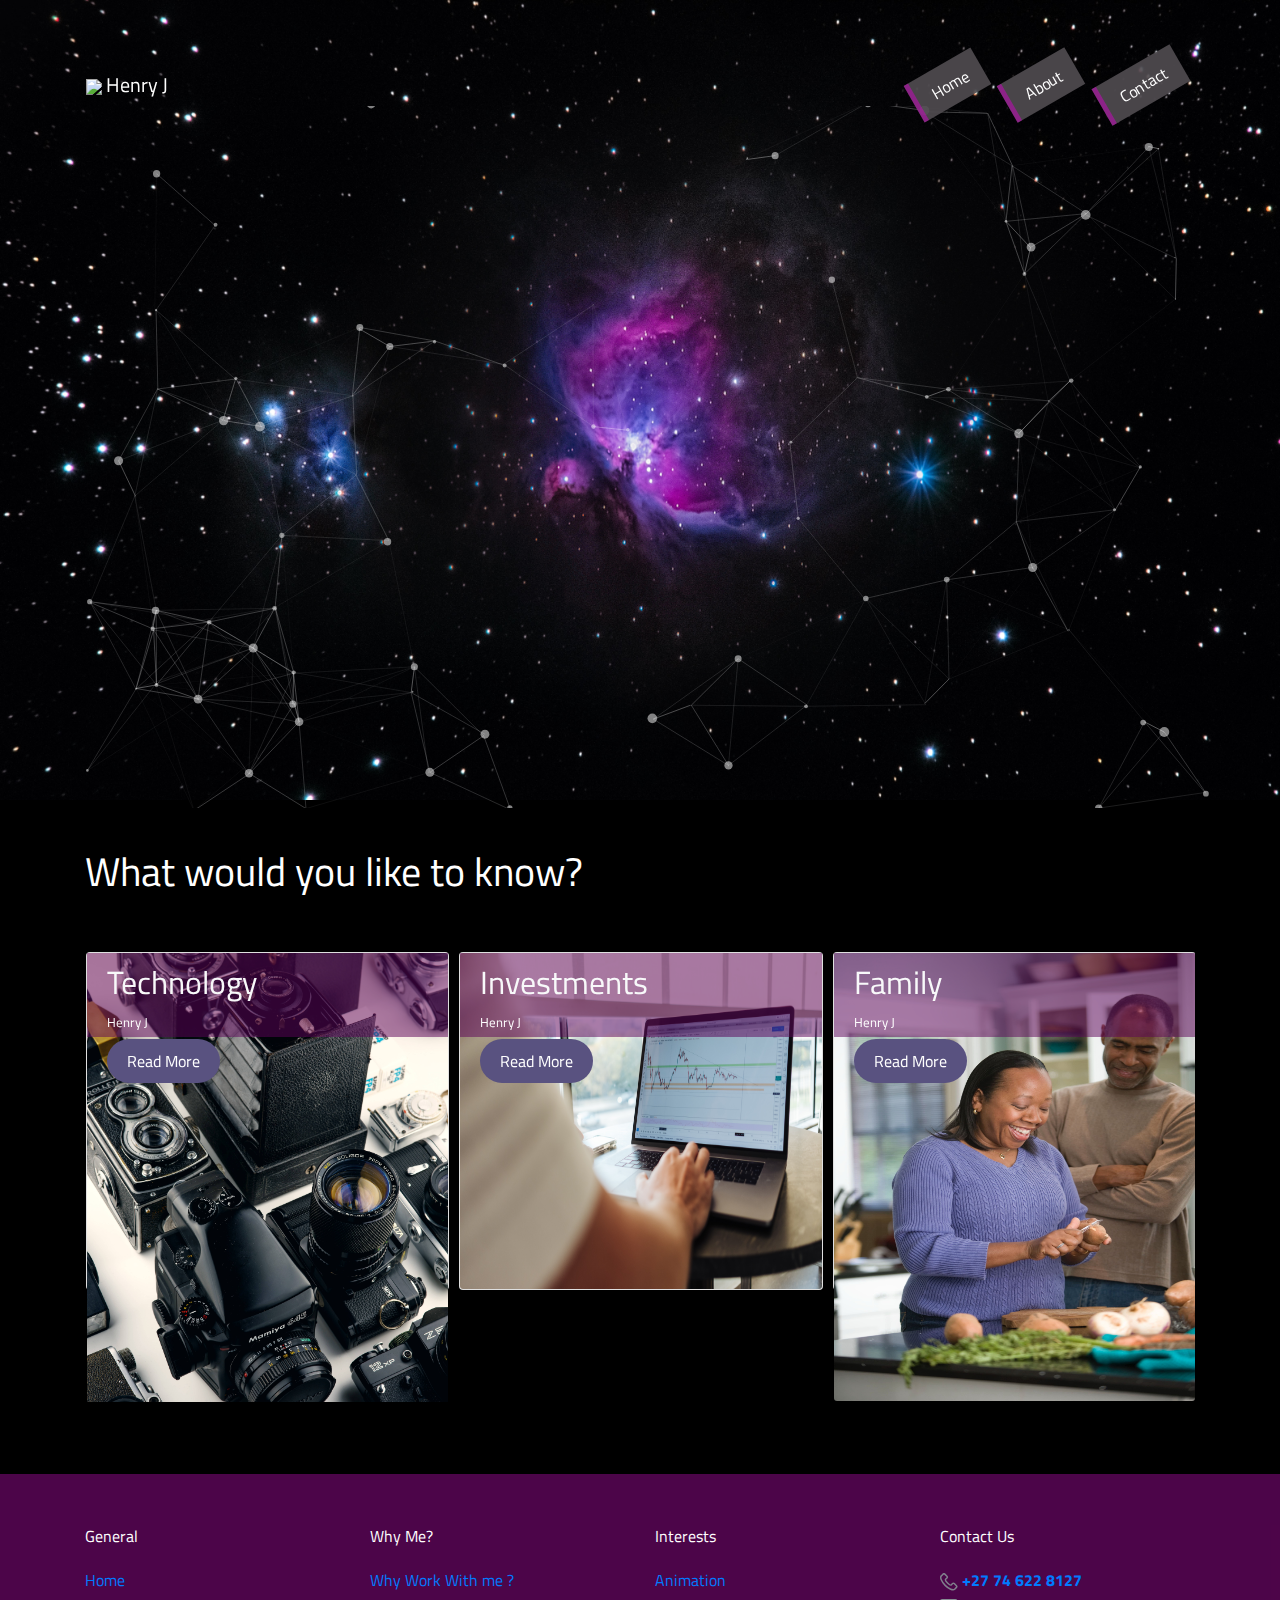
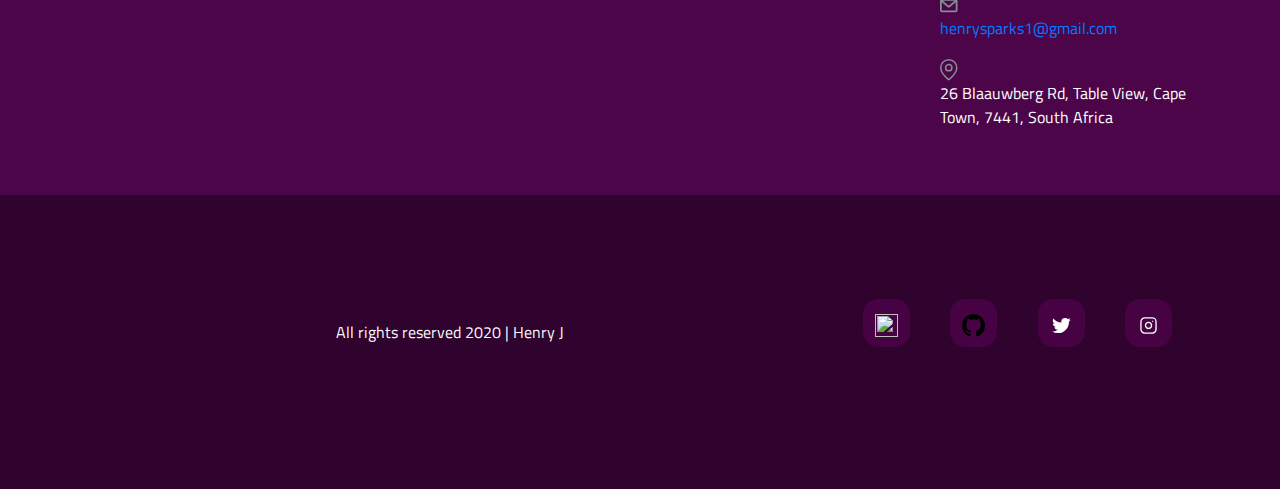
==== commit 90befbb3: "updated the footer by removing facebook icon and adding github and linked icons. then distributed th" ====
--- a/index.html
+++ b/index.html
@@ -53,7 +53,7 @@
                     <div class="owl-carousel ">
                         <div class="item">
                             <div class="card bg-gradient-dark text-light h-75 my-5">
-                                <img src="./assets/img/tech/cameras.jpg" class="card-img" alt="...">
+                                <img src="./assets/img/tech/cameras-min.jpg" class="card-img" alt="...">
                                 <div class="card-img-overlay h-25">
                                   <h2 class="card_title">
                                     Technology
@@ -81,7 +81,7 @@
                         </div>
                         <div class="item">
                             <div class="card bg-gradient-dark text-light h-75 my-5">
-                                <img src="./assets/img/Family/elder couple.jpg" class="card-img forex" alt="...">
+                                <img src="./assets/img/Family/elder couple-min.jpg" class="card-img forex" alt="...">
                                 <div class="card-img-overlay h-25">
                                   <h2 class="card_title">
                                     Family
@@ -93,7 +93,7 @@
                         </div>
                         <div class="item">
                             <div class="card bg-gradient-dark text-light h-75 my-5">
-                                <img src="./assets/img/Sports-cars/dylan-pirozek-RzgGMz2kU94-unsplash.jpg" class="card-img  forex" alt="...">
+                                <img src="./assets/img/Sports-cars/dylan-pirozek-RzgGMz2kU94-unsplash-min.jpg" class="card-img  forex" alt="...">
                                 <div class="card-img-overlay h-25">
                                   <h2 class="card_title">
                                     Sports Cars
@@ -109,6 +109,7 @@
         </main>
         <!-- footer section -->
         <footer class="mt-5">
+            <!-- Upper Footer -->
             <div class="Upper-footer">
                 <div class="container">
                     <div class="row">
@@ -170,24 +171,32 @@
             <div class="footer-bottom">
                 <div class="container">
                     <div class="row " >
-                        <section class="footer-lower text-center text-light col-md-9 align-self-center my-3"> 
+                        <section class="footer-lower text-center text-light col-md-8 col-sm-12 align-self-center my-3"> 
                             All rights reserved 2020 | Henry J 
                         </section>
-                        <div class="col-md-3 align-self-center my-3">
-                            <div class="social-media">
-                                <ul class class="ul-top-footer"" >
-                                    <li>
-                                        <a href="https://www.facebook.com/profile.php?id=100008808461940" target="_blank" class="d-flex ">
-                                            <img src="./assets/img/facebook.svg" alt="">
-                                        </a>
-                                    </li>
-                                    <li>
-                                        <a href="https://twitter.com/henry_sparks_" target="_blank" class="d-flex">
+                        <div class="col-md-4 col-sm-12 align-self-center my-3">
+                            <div class="social-media text-center">
+                                <ul class class="ul-top-footer text-center">
+                                    <li>
+                                        <a href="https://www.linkedin.com/in/henry-javangwe-9752b314a/" target="_blank" class="">
+                                            <img src="https://img.icons8.com/color/64/000000/linkedin.png" class="social-icon"/>
+                                        </a>
+                                    </li>
+                                    <li>
+                                        <a class="" href="https://github.com/HenryJavangwe" aria-label="github ">
+                                            <svg class="social-icon" height="32" viewBox="0 0 16 16" version="1.1" width="80" aria-hidden="true">
+                                                <path fill-rule="evenodd" d="M8 0C3.58 0 0 3.58 0 8c0 3.54 2.29 6.53 5.47 7.59.4.07.55-.17.55-.38 0-.19-.01-.82-.01-1.49-2.01.37-2.53-.49-2.69-.94-.09-.23-.48-.94-.82-1.13-.28-.15-.68-.52-.01-.53.63-.01 1.08.58 1.23.82.72 1.21 1.87.87 2.33.66.07-.52.28-.87.51-1.07-1.78-.2-3.64-.89-3.64-3.95 0-.87.31-1.59.82-2.15-.08-.2-.36-1.02.08-2.12 0 0 .67-.21 2.2.82.64-.18 1.32-.27 2-.27.68 0 1.36.09 2 .27 1.53-1.04 2.2-.82 2.2-.82.44 1.1.16 1.92.08 2.12.51.56.82 1.27.82 2.15 0 3.07-1.87 3.75-3.65 3.95.29.25.54.73.54 1.48 0 1.07-.01 1.93-.01 2.2 0 .21.15.46.55.38A8.013 8.013 0 0016 8c0-4.42-3.58-8-8-8z">
+                                                </path>
+                                            </svg>
+                                        </a>
+                                    </li>
+                                    <li>
+                                        <a href="https://twitter.com/henry_sparks_" target="_blank" class="">
                                             <img src="./assets/img/twitter.svg" alt="">
                                         </a>
                                     </li>
                                     <li>
-                                        <a href="https://www.instagram.com/baki.sparks/" target="_blank" class="d-flex">
+                                        <a href="https://www.instagram.com/baki.sparks/" target="_blank" class="">
                                             <img src="./assets/img/instagram.svg" alt="">
                                         </a>
                                     </li>
--- a/css/main.css
+++ b/css/main.css
@@ -9,8 +9,9 @@
     font-family: 'Titillium Web', sans-serif;
 }
 embed {
-    width: 400px;
-    height: 400px;
+    width: 440px;
+    height: 660px;
+    margin: 0 0 50px 0;
 }
 
 .button-read-more {
@@ -48,10 +49,10 @@
     border-left: solid 5px #cc04c283;
     padding: 8px;
     transform: rotate(-30deg); 
-    transition: transform .8s ease ;   
+    transition: all .8s ease ;   
 }
 .navbar-li:hover {
-    transform: scale(1.3);
+    transform: rotate(-30deg);
     border-left: solid 5px #fd9002;
 }
 @media all and (max-width: 991px){
@@ -124,7 +125,6 @@
     animation-fill-mode: forwards;
     vertical-align: middle;
 }
-
 @keyframes hero {
     0% {
         transform: translateY(-200px);
@@ -143,6 +143,35 @@
         opacity: .5;
     }
 }
+.hero-get-in-touch {
+    top: -150px ;
+    opacity: 0;
+    animation-name: hero-get-in-touch;
+    animation-duration: 2.5s;
+    animation-delay: 2s;
+    animation-timing-function: ease-in-out;
+    animation-fill-mode: forwards;
+    vertical-align: middle;
+}
+@keyframes hero-get-in-touch {
+    0% {
+        transform: translateY(-200px);
+        opacity: 0;
+    }
+    50% {
+        transform: translateY(330px);
+        opacity: 0.4;
+    }
+    75% {
+        transform: translateY(250px);
+        opacity: 1;
+    }
+    100% {
+        transform: translateY(300px);
+        opacity: 1;
+    }
+}
+
 
 @media all and (max-width: 420px){
     .hero {
@@ -278,23 +307,7 @@
         opacity: 0;
     }
 }
-/* Social Media Anchor Tag Styles */
-.social-media ul {
-    display: flex;
-    padding-left: 0;
-}
-.social-media ul li {
-    list-style-type: none;
-    margin: 11px;
-    float: left;
-}
-.social-media ul li a {
-    width: 63px;
-    height: 63px;
-    padding: 20px;
-    background-color: #5e035983;
-    border-radius: 22.5px;
-}
+
 /* Contact Us Page Styles */
 .button-send-enquiry {
     width: 140px;
@@ -309,34 +322,11 @@
     border: #fd9002 solid;
     background-color: #dacfcfe1;
 }
-/* FOOTER Styles */
-
-.Upper-footer {
-    background-color: #68096383;
-    padding: 50px 0 50px 0;
-}
-footer li {
-    list-style-type: none;
-    margin: auto;
-    vertical-align: bottom;
-}
-.ul-top-footer {
-    padding-left: 0;
-    margin-top: 20px;
-}
-
-footer{
-    background-color: #5e035983;
-    padding-bottom: 20px;
-}
-.footer-bottom {
-    margin: 100px 0 100px 0;
-}
 
 /* ---Family Page Styles--- */
 
 .family-wrap {
-    background-image: url(../../assets/img/family/fam.jpg);
+    background-image: url(./../assets/img/family/fam-min.jpg);
     height: 800px;
     width: auto;
     background-repeat: no-repeat;
@@ -356,23 +346,47 @@
 }
 /* Sports Cars Page Styles */
 .car-wrap {
-    background-image: url(../../assets/img/Sports-cars/gtr.jpg);
+    background-image: url(./../assets/img/Sports-cars/gtr-min.jpg);
     height: 800px;
     width: auto;
     background-repeat: no-repeat;
     background-size: cover;
     margin-bottom: 100px ;
     background-position: center;
+}
+.cars-carousel {
+    margin-top:20px ;
+}
+.cars-carousel .item {
+    height: 400px;
+}
+.cars-carousel .item .card-img {
+    height: 320px;
+}
+.cars-title {
+    background:rgba(0, 0, 0, 0.075);
 }
 @media all and (max-width:420px){
     .car-wrap {
         contain: content;
         background-size: cover;
     }
+    .cars-carousel .item .card-img {
+        height: 200px;
+        width: auto;
+        align-self: center;
+    }
+    .cars-carousel .item {
+        height: 300px;
+        width: auto;
+    }
+    .cars-carousel .item .card {
+       background: transparent;
+    }
 }
 /* Invest Page Styles */
 .invest-wrap {
-    background-image: url(../../assets/img/invest/invest.jpg);
+    background-image: url(./../assets/img/invest/invest.jpg);
     height: 800px;
     width: auto;
     background-repeat: no-repeat;
@@ -382,7 +396,7 @@
 }
 /* Tech Page Styles */
 .tech-wrap {
-    background-image: url(../../assets/img/tech/pepper.jpg);
+    background-image: url(./../assets/img/tech/pepper-min.jpg);
     height: 800px;
     width: auto;
     background-repeat: no-repeat;
@@ -393,11 +407,52 @@
 
 /* ---ABOUT PAGE STYLES--- */
 .contact-wrap {
-    background-image: url(../../assets/img/Exras/satelite.jpg);
+    background-image: url(./../assets/img/Exras/satelite.jpg);
     height: 800px;
     width: auto;
     background-repeat: no-repeat;
     background-size: cover;
     margin-bottom: 100px ;
     background-position: center;
+}
+
+
+/* Social Media Anchor Tag Styles */
+.social-media ul {
+    display: flex;
+    padding-left: 0;
+}
+
+.social-media ul li a {
+    padding: 12px;
+    background-color: #5e035983;
+    border-radius: 15.5px;
+    margin-right: 5px;
+}
+.social-icon{
+    width: 23px;
+    height: 23px;
+}
+/* FOOTER Styles */
+
+.Upper-footer {
+    background-color: #68096383;
+    padding: 50px 0 50px 0;
+}
+footer li {
+    list-style-type: none;
+    margin: auto;
+    vertical-align: bottom;
+}
+.ul-top-footer {
+    padding-left: 0;
+    margin-top: 20px;
+}
+
+footer{
+    background-color: #5e035983;
+    padding-bottom: 20px;
+}
+.footer-bottom {
+    margin: 100px 0 100px 0;
 }